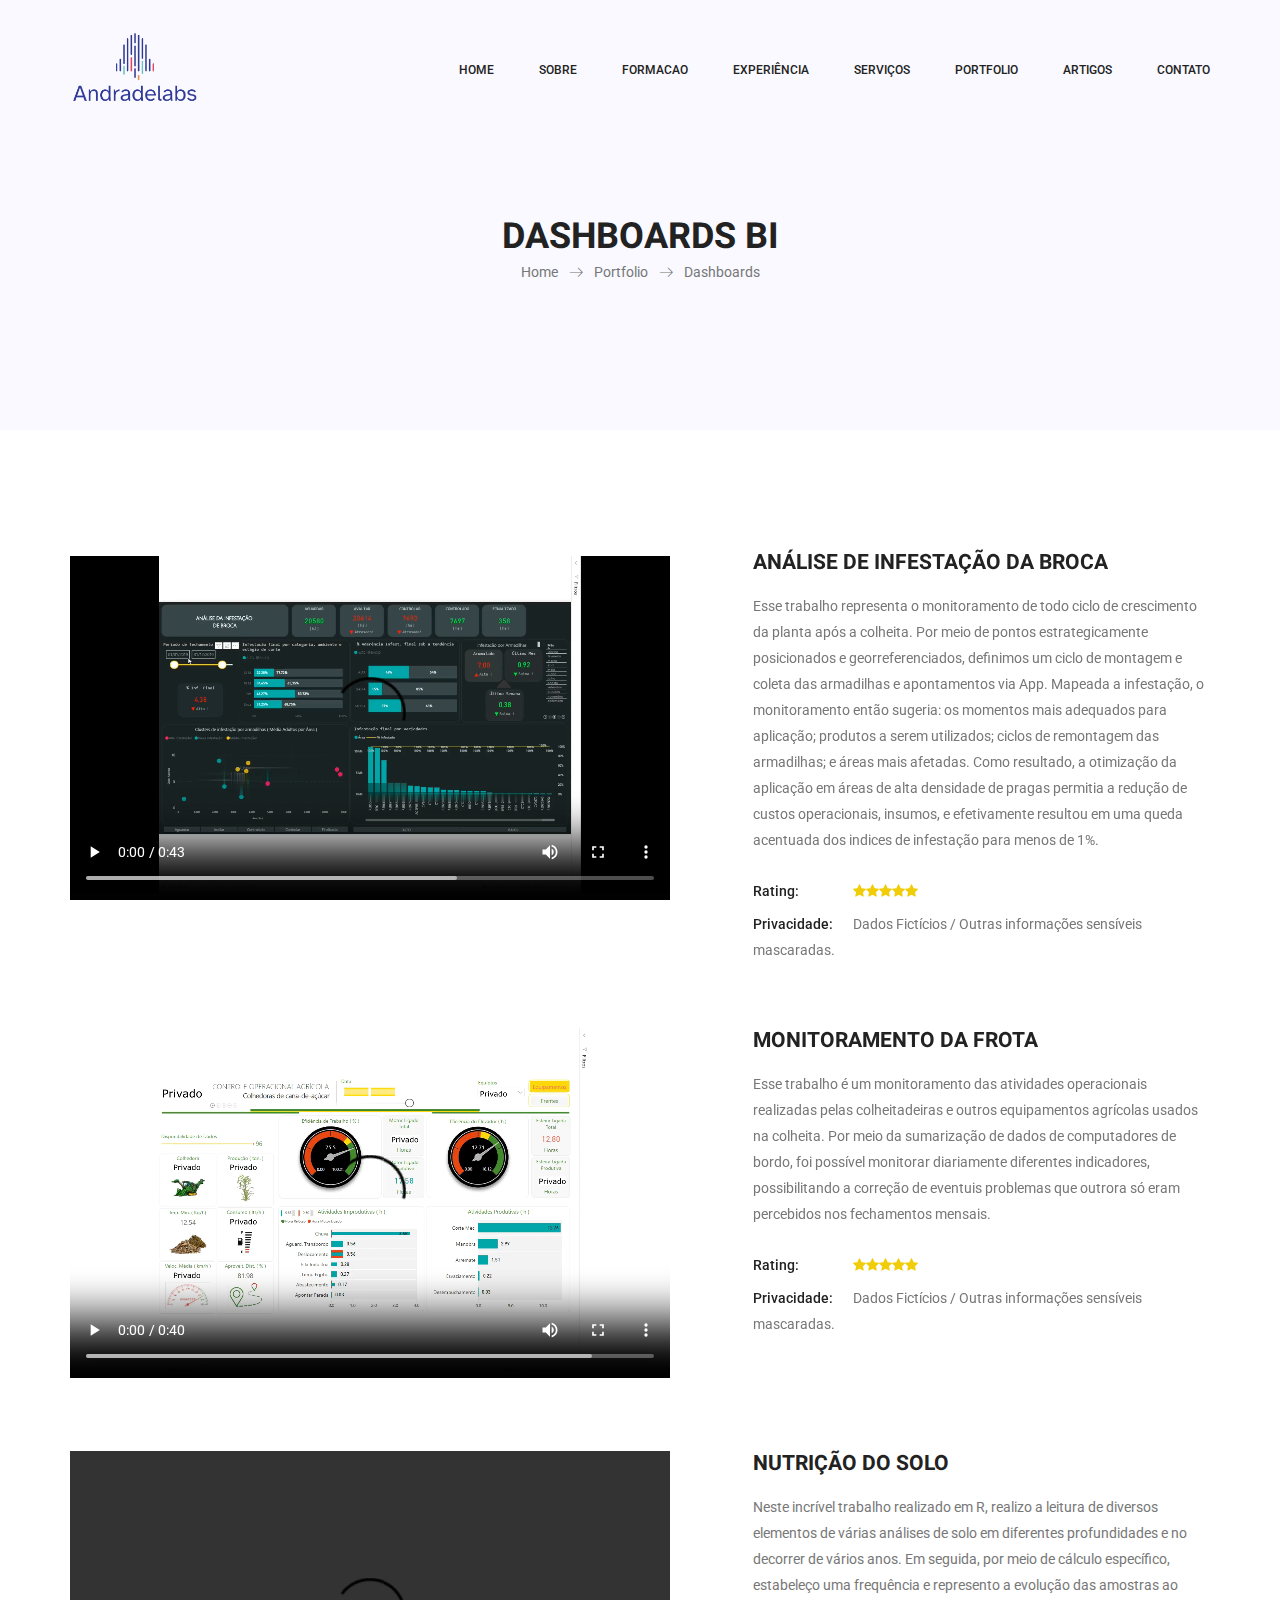
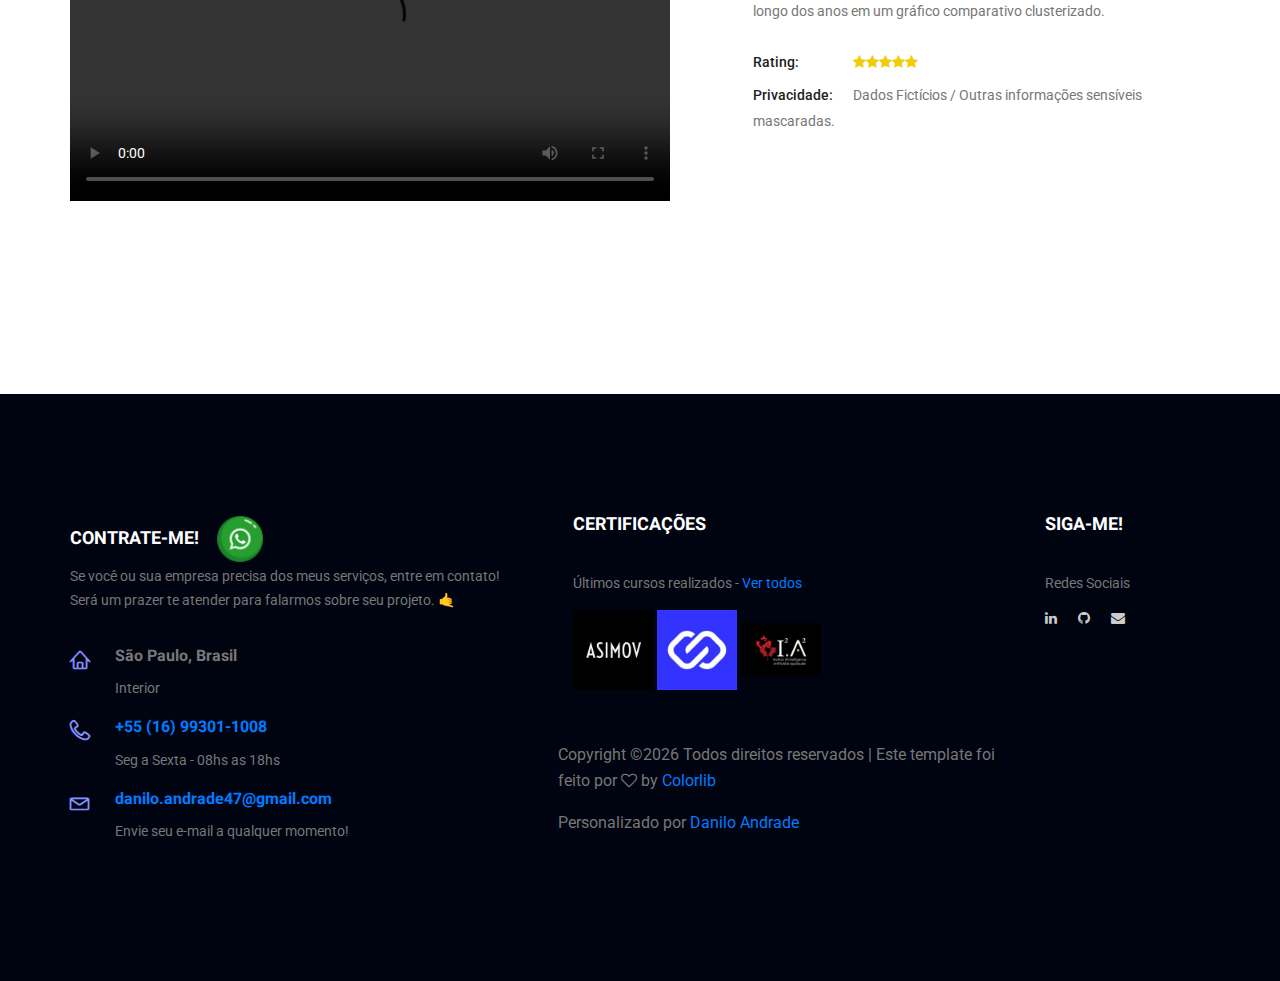
==== portfolio_details.html @ 5531bf96 "Atualização Portfólio" ====
<!doctype html>
<html lang="en">
    <head>
        <!-- Required meta tags -->
        <meta charset="utf-8">
        <meta name="viewport" content="width=device-width, initial-scale=1, shrink-to-fit=no">
        <link rel="icon" href="img/favicon.png" type="image/png">
        <title>Andradelabs</title>
        <!-- Bootstrap CSS -->
        <link rel="stylesheet" href="css/bootstrap.css">
        <link rel="stylesheet" href="vendors/linericon/style.css">
        <link rel="stylesheet" href="css/font-awesome.min.css">
        <link rel="stylesheet" href="vendors/owl-carousel/owl.carousel.min.css">
        <link rel="stylesheet" href="vendors/lightbox/simpleLightbox.css">
        <link rel="stylesheet" href="vendors/nice-select/css/nice-select.css">
        <link rel="stylesheet" href="vendors/animate-css/animate.css">
        <link rel="stylesheet" href="vendors/flaticon/flaticon.css">
        <!-- main css -->
        <link rel="stylesheet" href="css/style.css">
        <link rel="stylesheet" href="css/responsive.css">
    </head>
    <body>

        <!--================Header Menu Area =================-->
        <header class="header_area">
            <div class="main_menu" id="mainNav">
            	<nav class="navbar navbar-expand-lg navbar-light">
					<div class="container box_1620">
						<!-- Brand and toggle get grouped for better mobile display -->
						<a class="navbar-brand logo_h" href="index.html"><img src="img/logo.png" alt="" height="130" width="130"></a>
						<button class="navbar-toggler" type="button" data-toggle="collapse" data-target="#navbarSupportedContent" aria-controls="navbarSupportedContent" aria-expanded="false" aria-label="Toggle navigation">
							<span class="icon-bar"></span>
							<span class="icon-bar"></span>
							<span class="icon-bar"></span>
						</button>
						<!-- Collect the nav links, forms, and other content for toggling -->
						<div class="collapse navbar-collapse offset" id="navbarSupportedContent">
							<ul class="nav navbar-nav menu_nav ml-auto">
								<li class="nav-item active"><a class="nav-link" href="index.html">Home</a></li>
								<li class="nav-item"><a class="nav-link" href="index.html?#sobre">Sobre</a></li> <!-- about-us.html -->
								<li class="nav-item"><a class="nav-link" href="index.html?#formacao">Formacao</a></li> <!-- .html -->
								<li class="nav-item"><a class="nav-link" href="index.html?#experience">Experiência</a></li> <!-- .html -->
								<li class="nav-item"><a class="nav-link" href="index.html?#servicos">Serviços</a> <!-- services.html -->
								<li class="nav-item"><a class="nav-link" href="index.html?#portfolio">Portfolio</a></li> <!-- portfolio.html -->
								<li class="nav-item"><a class="nav-link" href="index.html?#artigos">Artigos</a></li> <!-- blog.html -->
								<li class="nav-item"><a class="nav-link" href="index.html?#rodape">Contato</a></li> <!-- contact.html -->
							</ul>
						</div>
					</div>
            	</nav>
            </div>
        </header>
        <!--================Header Menu Area =================-->

        <!--================Home Banner Area =================-->
        <section class="banner_area">
            <div class="banner_inner d-flex align-items-center">
            	<div class="overlay bg-parallax" data-stellar-ratio="0.9" data-stellar-vertical-offset="0" data-background=""></div>
				<div class="container">
					<div class="banner_content text-center">
						<h2>Dashboards BI</h2>
						<div class="page_link">
							<a href="index.html">Home</a>
							<a href="index.html#portfolio" target="_self" >Portfolio</a>
							<a href="portfolio_dashboards.html">Dashboards</a>
						</div>

					</div>
				</div>
            </div>
        </section>
        <!--================End Home Banner Area =================-->

        <!--================Portfolio Details Area =================-->
        <section class="portfolio_details_area p_120">
        	<div class="container" id="pragas">
        		<div class="portfolio_details_inner">
					<div class="row">
						<div class="col-md-6">
							<div class="left_img">
								<!--<img class="img-fluid" src="img/gallery/portfolio_details.jpg" alt="">-->
								<video width="600x" height="350px" controls autoplay>
									<source src="mp4/01_dash_brocas.mp4" type="video/mp4">
								</video>
							</div>
						</div>
						<div class="col-md-6">
							<div class="portfolio_right_text">
								<h4>Análise de Infestação da Broca</h4>
								<p>Esse trabalho representa o monitoramento de todo ciclo de crescimento da planta após a colheita. Por meio de pontos estrategicamente
									posicionados e georreferenciados, definimos um ciclo de montagem e coleta das armadilhas e apontamentos via App.
									Mapeada a infestação, o monitoramento então sugeria: os momentos mais adequados para aplicação; produtos a
									serem utilizados; ciclos de remontagem das armadilhas; e áreas mais afetadas.
									Como resultado, a otimização da aplicação em áreas de alta densidade de pragas permitia a redução de custos operacionais,
									insumos, e efetivamente resultou em uma queda acentuada dos indices de infestação para menos de 1%.
								</p>
								<ul class="list">
									<li><span>Rating:</span> <i class="fa fa-star"></i><i class="fa fa-star"></i><i class="fa fa-star"></i><i class="fa fa-star"></i><i class="fa fa-star"></i></li>
									<li><span>Privacidade:</span> Dados Fictícios / Outras informações sensíveis mascaradas.
								</ul>
							</div>
						</div>
					</div>
        		</div>
        	</div>

			<div class="container" id="gf">
        		<div class="portfolio_details_inner">
					<div class="row">
						<div class="col-md-6">
							<div class="left_img">
								<!--<img class="img-fluid" src="img/gallery/portfolio_details.jpg" alt="">-->
								<video width="600x" height="350px" controls autoplay>
									<source src="mp4/02_dash_gf.mp4" type="video/mp4">
								</video>
							</div>
						</div>
						<div class="col-md-6">
							<div class="portfolio_right_text">
								<h4>Monitoramento da Frota</h4>
								<p>Esse trabalho é um monitoramento das atividades operacionais realizadas pelas colheitadeiras
									e outros equipamentos agrícolas usados na colheita. Por meio da sumarização de dados de
									computadores de bordo, foi possível monitorar diariamente diferentes indicadores, possibilitando
									a correção de eventuis problemas que outrora só eram percebidos nos fechamentos mensais.
								</p>
								<ul class="list">
									<li><span>Rating:</span> <i class="fa fa-star"></i><i class="fa fa-star"></i><i class="fa fa-star"></i><i class="fa fa-star"></i><i class="fa fa-star"></i></li>
									<li><span>Privacidade:</span> Dados Fictícios / Outras informações sensíveis mascaradas.
								</ul>
							</div>
						</div>
					</div>
        		</div>
        	</div>

			<div class="container" id="dataScience">
        		<div class="portfolio_details_inner">
					<div class="row">
						<div class="col-md-6">
							<div class="left_img">
								<!--<img class="img-fluid" src="img/gallery/portfolio_details.jpg" alt="">-->
								<video width="600x" height="350px" controls autoplay>
									<source src="mp4/03_dash_solos.mp4" type="video/mp4">
								</video>
							</div>
						</div>
						<div class="col-md-6">
							<div class="portfolio_right_text">
								<h4>Nutrição do Solo</h4>
								<p>Neste incrível trabalho realizado em R, realizo a leitura de diversos elementos de várias análises de solo
									em diferentes profundidades e no decorrer de vários anos. Em seguida, por meio de cálculo específico, estabeleço
									uma frequência e represento a evolução das amostras ao longo dos anos em um gráfico comparativo clusterizado.
								<ul class="list">
									<li><span>Rating:</span> <i class="fa fa-star"></i><i class="fa fa-star"></i><i class="fa fa-star"></i><i class="fa fa-star"></i><i class="fa fa-star"></i></li>
									<li><span>Privacidade:</span> Dados Fictícios / Outras informações sensíveis mascaradas.
								</ul>
							</div>
						</div>
					</div>
        		</div>
        	</div>

        </section>
        <!--================End Portfolio Details Area =================-->

        <!--================Footer Area =================-->
        <footer class="footer_area p_120" id="rodape">
        	<div class="container">
        		<div class="row footer_inner">
        			<div class="col-lg-5 col-sm-6">

						<aside class="f_widget ab_widget">
							<div class="f_title">
								<h3>Contrate-me! &nbsp;&nbsp;
									<a href="https://wa.me/5516993011008" target="_blank"><img class="img-fluid" src="img/watsapp.png" alt="" title="watsapp" height="50" width="50"></a>
								</h3>
								<p>Se você ou sua empresa precisa dos meus serviços, entre em contato! Será um prazer te atender para falarmos sobre seu projeto. 🤙</p>
							</div>
						</aside>



						<!--================Contact Area =================-->
						<div class="contact_info">
							<div class="info_item">
								<i class="lnr lnr-home"></i>
								<h5>São Paulo, Brasil</h5>
								<p>Interior</p>
							</div>
							<div class="info_item">
								<i class="lnr lnr-phone-handset"></i>
								<h5><a href="https://wa.me/5516993011008" target="_blank">+55 (16) 99301-1008</a></h5>
								<p>Seg a Sexta - 08hs as 18hs</p>
							</div>
							<div class="info_item">
								<i class="lnr lnr-envelope"></i>
								<h5><a href="https://gmail.google.com/" target="_blank">danilo.andrade47@gmail.com</a></h5>
								<p>Envie seu e-mail a qualquer momento!</p>
							</div>
						</div>
						<!--================Contact Area =================-->
					</div>









        			<div class="col-lg-5 col-sm-6">
        				<aside class="f_widget news_widget">
        					<div class="f_title">
        						<h3>Certificações</h3>
        					</div>

        					<p>Últimos cursos realizados - <a href="https://www.linkedin.com/in/daniloandrade47/details/certifications/" target="_blank">Ver todos</a></p>
        					<div id="mc_embed_signup">
								<a href="https://www.linkedin.com/school/asimov-academy/" target="_blank">
									<img class="img-fluid" src="img/asimov_trading_logo.jpg" alt="" title="Asimov Academy" height="80" width="80"></a>

								<a href="https://www.linkedin.com/company/stack-tecnologias/" target="_blank">
									<img class="img-fluid" src="img/minerando_dados_logo.jpg" alt="" title="Stack Academy" height="80" width="80"></a>

								<a href="https://www.linkedin.com/school/i2a2-brasil/" target="_blank">
									<img class="img-fluid" src="img/institut_i2a2_logo.jpg" alt="" title="I2A2" height="80" width="80"></a>

                            </div>
        				</aside>

						</br></br>

						<p><!-- Link back to Colorlib can't be removed. Template is licensed under CC BY 3.0. -->
							Copyright &copy;<script>document.write(new Date().getFullYear());</script> Todos direitos reservados | Este template foi feito por <i class="fa fa-heart-o" aria-hidden="true"></i> by <a href="https://colorlib.com" target="_blank">Colorlib</a> <p>Personalizado por <a href="file:///C:/Users/danil/Downloads/Portfolio/index.html">Danilo Andrade</a></p>
							<!-- Link back to Colorlib can't be removed. Template is licensed under CC BY 3.0. -->
						</p>
        			</div>

        			<div class="col-lg-2">
        				<aside class="f_widget social_widget">
        					<div class="f_title">
        						<h3>Siga-me!</h3>
        					</div>
        					<p>Redes Sociais</p>
        					<ul class="list">
								<li><a href="https://www.linkedin.com/in/daniloandrade47/" target="_blank" title="linkedin"><i class="fa fa-linkedin"></i></a></li>
								<li><a href="https://github.com/daniloandrade47" target="_blank" title="github"><i class="fa fa-github"></i></a></li>
								<li><a href="https://gmail.google.com/" target="_blank" title="gmail: danilo.andrade47@gmail.com"><i class="fa fa-envelope at"></i></a></li>
        					</ul>
        				</aside>
        			</div>
        		</div>
        	</div>

        </footer>
        <!--================End Footer Area =================-->




        <!-- Optional JavaScript -->
        <!-- jQuery first, then Popper.js, then Bootstrap JS -->
        <script src="js/jquery-3.2.1.min.js"></script>
        <script src="js/popper.js"></script>
        <script src="js/bootstrap.min.js"></script>
        <script src="js/stellar.js"></script>
        <script src="vendors/lightbox/simpleLightbox.min.js"></script>
        <script src="vendors/nice-select/js/jquery.nice-select.min.js"></script>
        <script src="vendors/isotope/imagesloaded.pkgd.min.js"></script>
        <script src="vendors/isotope/isotope-min.js"></script>
        <script src="vendors/owl-carousel/owl.carousel.min.js"></script>
        <script src="js/jquery.ajaxchimp.min.js"></script>
        <script src="js/mail-script.js"></script>
        <script src="vendors/counter-up/jquery.waypoints.min.js"></script>
        <script src="vendors/counter-up/jquery.counterup.min.js"></script>
        <script src="js/theme.js"></script>
    </body>
</html>
---- vendors/linericon/style.css ----
@font-face {
	font-family: 'Linearicons-Free';
	src:url('fonts/Linearicons-Free.eot?w118d');
	src:url('fonts/Linearicons-Free.eot?#iefixw118d') format('embedded-opentype'),
		url('fonts/Linearicons-Free.woff2?w118d') format('woff2'),
		url('fonts/Linearicons-Free.woff?w118d') format('woff'),
		url('fonts/Linearicons-Free.ttf?w118d') format('truetype'),
		url('fonts/Linearicons-Free.svg?w118d#Linearicons-Free') format('svg');
	font-weight: normal;
	font-style: normal;
}

.lnr {
	font-family: 'Linearicons-Free';
	speak: none;
	font-style: normal;
	font-weight: normal;
	font-variant: normal;
	text-transform: none;
	line-height: 1;

	/* Better Font Rendering =========== */
	-webkit-font-smoothing: antialiased;
	-moz-osx-font-smoothing: grayscale;
}

.lnr-home:before {
	content: "\e800";
}
.lnr-apartment:before {
	content: "\e801";
}
.lnr-pencil:before {
	content: "\e802";
}
.lnr-magic-wand:before {
	content: "\e803";
}
.lnr-drop:before {
	content: "\e804";
}
.lnr-lighter:before {
	content: "\e805";
}
.lnr-poop:before {
	content: "\e806";
}
.lnr-sun:before {
	content: "\e807";
}
.lnr-moon:before {
	content: "\e808";
}
.lnr-cloud:before {
	content: "\e809";
}
.lnr-cloud-upload:before {
	content: "\e80a";
}
.lnr-cloud-download:before {
	content: "\e80b";
}
.lnr-cloud-sync:before {
	content: "\e80c";
}
.lnr-cloud-check:before {
	content: "\e80d";
}
.lnr-database:before {
	content: "\e80e";
}
.lnr-lock:before {
	content: "\e80f";
}
.lnr-cog:before {
	content: "\e810";
}
.lnr-trash:before {
	content: "\e811";
}
.lnr-dice:before {
	content: "\e812";
}
.lnr-heart:before {
	content: "\e813";
}
.lnr-star:before {
	content: "\e814";
}
.lnr-star-half:before {
	content: "\e815";
}
.lnr-star-empty:before {
	content: "\e816";
}
.lnr-flag:before {
	content: "\e817";
}
.lnr-envelope:before {
	content: "\e818";
}
.lnr-paperclip:before {
	content: "\e819";
}
.lnr-inbox:before {
	content: "\e81a";
}
.lnr-eye:before {
	content: "\e81b";
}
.lnr-printer:before {
	content: "\e81c";
}
.lnr-file-empty:before {
	content: "\e81d";
}
.lnr-file-add:before {
	content: "\e81e";
}
.lnr-enter:before {
	content: "\e81f";
}
.lnr-exit:before {
	content: "\e820";
}
.lnr-graduation-hat:before {
	content: "\e821";
}
.lnr-license:before {
	content: "\e822";
}
.lnr-music-note:before {
	content: "\e823";
}
.lnr-film-play:before {
	content: "\e824";
}
.lnr-camera-video:before {
	content: "\e825";
}
.lnr-camera:before {
	content: "\e826";
}
.lnr-picture:before {
	content: "\e827";
}
.lnr-book:before {
	content: "\e828";
}
.lnr-bookmark:before {
	content: "\e829";
}
.lnr-user:before {
	content: "\e82a";
}
.lnr-users:before {
	content: "\e82b";
}
.lnr-shirt:before {
	content: "\e82c";
}
.lnr-store:before {
	content: "\e82d";
}
.lnr-cart:before {
	content: "\e82e";
}
.lnr-tag:before {
	content: "\e82f";
}
.lnr-phone-handset:before {
	content: "\e830";
}
.lnr-phone:before {
	content: "\e831";
}
.lnr-pushpin:before {
	content: "\e832";
}
.lnr-map-marker:before {
	content: "\e833";
}
.lnr-map:before {
	content: "\e834";
}
.lnr-location:before {
	content: "\e835";
}
.lnr-calendar-full:before {
	content: "\e836";
}
.lnr-keyboard:before {
	content: "\e837";
}
.lnr-spell-check:before {
	content: "\e838";
}
.lnr-screen:before {
	content: "\e839";
}
.lnr-smartphone:before {
	content: "\e83a";
}
.lnr-tablet:before {
	content: "\e83b";
}
.lnr-laptop:before {
	content: "\e83c";
}
.lnr-laptop-phone:before {
	content: "\e83d";
}
.lnr-power-switch:before {
	content: "\e83e";
}
.lnr-bubble:before {
	content: "\e83f";
}
.lnr-heart-pulse:before {
	content: "\e840";
}
.lnr-construction:before {
	content: "\e841";
}
.lnr-pie-chart:before {
	content: "\e842";
}
.lnr-chart-bars:before {
	content: "\e843";
}
.lnr-gift:before {
	content: "\e844";
}
.lnr-diamond:before {
	content: "\e845";
}
.lnr-linearicons:before {
	content: "\e846";
}
.lnr-dinner:before {
	content: "\e847";
}
.lnr-coffee-cup:before {
	content: "\e848";
}
.lnr-leaf:before {
	content: "\e849";
}
.lnr-paw:before {
	content: "\e84a";
}
.lnr-rocket:before {
	content: "\e84b";
}
.lnr-briefcase:before {
	content: "\e84c";
}
.lnr-bus:before {
	content: "\e84d";
}
.lnr-car:before {
	content: "\e84e";
}
.lnr-train:before {
	content: "\e84f";
}
.lnr-bicycle:before {
	content: "\e850";
}
.lnr-wheelchair:before {
	content: "\e851";
}
.lnr-select:before {
	content: "\e852";
}
.lnr-earth:before {
	content: "\e853";
}
.lnr-smile:before {
	content: "\e854";
}
.lnr-sad:before {
	content: "\e855";
}
.lnr-neutral:before {
	content: "\e856";
}
.lnr-mustache:before {
	content: "\e857";
}
.lnr-alarm:before {
	content: "\e858";
}
.lnr-bullhorn:before {
	content: "\e859";
}
.lnr-volume-high:before {
	content: "\e85a";
}
.lnr-volume-medium:before {
	content: "\e85b";
}
.lnr-volume-low:before {
	content: "\e85c";
}
.lnr-volume:before {
	content: "\e85d";
}
.lnr-mic:before {
	content: "\e85e";
}
.lnr-hourglass:before {
	content: "\e85f";
}
.lnr-undo:before {
	content: "\e860";
}
.lnr-redo:before {
	content: "\e861";
}
.lnr-sync:before {
	content: "\e862";
}
.lnr-history:before {
	content: "\e863";
}
.lnr-clock:before {
	content: "\e864";
}
.lnr-download:before {
	content: "\e865";
}
.lnr-upload:before {
	content: "\e866";
}
.lnr-enter-down:before {
	content: "\e867";
}
.lnr-exit-up:before {
	content: "\e868";
}
.lnr-bug:before {
	content: "\e869";
}
.lnr-code:before {
	content: "\e86a";
}
.lnr-link:before {
	content: "\e86b";
}
.lnr-unlink:before {
	content: "\e86c";
}
.lnr-thumbs-up:before {
	content: "\e86d";
}
.lnr-thumbs-down:before {
	content: "\e86e";
}
.lnr-magnifier:before {
	content: "\e86f";
}
.lnr-cross:before {
	content: "\e870";
}
.lnr-menu:before {
	content: "\e871";
}
.lnr-list:before {
	content: "\e872";
}
.lnr-chevron-up:before {
	content: "\e873";
}
.lnr-chevron-down:before {
	content: "\e874";
}
.lnr-chevron-left:before {
	content: "\e875";
}
.lnr-chevron-right:before {
	content: "\e876";
}
.lnr-arrow-up:before {
	content: "\e877";
}
.lnr-arrow-down:before {
	content: "\e878";
}
.lnr-arrow-left:before {
	content: "\e879";
}
.lnr-arrow-right:before {
	content: "\e87a";
}
.lnr-move:before {
	content: "\e87b";
}
.lnr-warning:before {
	content: "\e87c";
}
.lnr-question-circle:before {
	content: "\e87d";
}
.lnr-menu-circle:before {
	content: "\e87e";
}
.lnr-checkmark-circle:before {
	content: "\e87f";
}
.lnr-cross-circle:before {
	content: "\e880";
}
.lnr-plus-circle:before {
	content: "\e881";
}
.lnr-circle-minus:before {
	content: "\e882";
}
.lnr-arrow-up-circle:before {
	content: "\e883";
}
.lnr-arrow-down-circle:before {
	content: "\e884";
}
.lnr-arrow-left-circle:before {
	content: "\e885";
}
.lnr-arrow-right-circle:before {
	content: "\e886";
}
.lnr-chevron-up-circle:before {
	content: "\e887";
}
.lnr-chevron-down-circle:before {
	content: "\e888";
}
.lnr-chevron-left-circle:before {
	content: "\e889";
}
.lnr-chevron-right-circle:before {
	content: "\e88a";
}
.lnr-crop:before {
	content: "\e88b";
}
.lnr-frame-expand:before {
	content: "\e88c";
}
.lnr-frame-contract:before {
	content: "\e88d";
}
.lnr-layers:before {
	content: "\e88e";
}
.lnr-funnel:before {
	content: "\e88f";
}
.lnr-text-format:before {
	content: "\e890";
}
.lnr-text-format-remove:before {
	content: "\e891";
}
.lnr-text-size:before {
	content: "\e892";
}
.lnr-bold:before {
	content: "\e893";
}
.lnr-italic:before {
	content: "\e894";
}
.lnr-underline:before {
	content: "\e895";
}
.lnr-strikethrough:before {
	content: "\e896";
}
.lnr-highlight:before {
	content: "\e897";
}
.lnr-text-align-left:before {
	content: "\e898";
}
.lnr-text-align-center:before {
	content: "\e899";
}
.lnr-text-align-right:before {
	content: "\e89a";
}
.lnr-text-align-justify:before {
	content: "\e89b";
}
.lnr-line-spacing:before {
	content: "\e89c";
}
.lnr-indent-increase:before {
	content: "\e89d";
}
.lnr-indent-decrease:before {
	content: "\e89e";
}
.lnr-pilcrow:before {
	content: "\e89f";
}
.lnr-direction-ltr:before {
	content: "\e8a0";
}
.lnr-direction-rtl:before {
	content: "\e8a1";
}
.lnr-page-break:before {
	content: "\e8a2";
}
.lnr-sort-alpha-asc:before {
	content: "\e8a3";
}
.lnr-sort-amount-asc:before {
	content: "\e8a4";
}
.lnr-hand:before {
	content: "\e8a5";
}
.lnr-pointer-up:before {
	content: "\e8a6";
}
.lnr-pointer-right:before {
	content: "\e8a7";
}
.lnr-pointer-down:before {
	content: "\e8a8";
}
.lnr-pointer-left:before {
	content: "\e8a9";
}
---- vendors/lightbox/simpleLightbox.css ----
.slbOverlay, .slbWrapOuter, .slbWrap {
  position: fixed;
  top: 0;
  right: 0;
  bottom: 0;
  left: 0;
}

.slbOverlay {
  overflow: hidden;
  z-index: 2000;
  background-color: #000;
  opacity: 0.7;
  filter: alpha(opacity=70);
  -webkit-animation: slbOverlay 0.5s;
  -moz-animation: slbOverlay 0.5s;
  animation: slbOverlay 0.5s;
}

.slbWrapOuter {
  overflow-x: hidden;
  overflow-y: auto;
  z-index: 2010;
}

.slbWrap {
  position: absolute;
  text-align: center;
}

.slbWrap:before {
  content: "";
  display: inline-block;
  height: 100%;
  vertical-align: middle;
}

.slbContentOuter {
  display: inline-block;
  vertical-align: middle;
  margin: 0px auto;
  padding: 0 1em;
  box-sizing: border-box;
  z-index: 2020;
  text-align: left;
  max-width: 100%;
}

.slbContentEl .slbContentOuter {
  padding: 5em 1em;
}

.slbContent {
  position: relative;
}

.slbContentEl .slbContent {
  -webkit-animation: slbEnter 0.3s;
  -moz-animation: slbEnter 0.3s;
  animation: slbEnter 0.3s;
  background-color: #fff;
  box-shadow: 0 0.2em 1em rgba(0, 0, 0, 0.4);
}

.slbImageWrap {
  -webkit-animation: slbEnter 0.3s;
  -moz-animation: slbEnter 0.3s;
  animation: slbEnter 0.3s;
  position: relative;
}

.slbImageWrap:after {
  content: "";
  position: absolute;
  left: 0;
  right: 0;
  top: 5em;
  bottom: 5em;
  display: block;
  z-index: -1;
  box-shadow: 0 0.2em 1em rgba(0, 0, 0, 0.6);
  background-color: #FFF;
}

.slbImage {
  width: auto;
  max-width: 100%;
  height: auto;
  display: block;
  line-height: 0;
  box-sizing: border-box;
  padding: 5em 0;
  margin: 0 auto;
}

.slbCaption {
  display: inline-block;
  max-width: 100%;
  overflow: hidden;
  text-overflow: ellipsis;
  white-space: nowrap;
  word-wrap: normal;
  font-size: 1.4em;
  position: absolute;
  left: 0;
  right: 0;
  bottom: 0;
  padding: 0.71429em 0;
  color: #fff;
  color: rgba(255, 255, 255, 0.7);
  text-align: center;
}

.slbCloseBtn, .slbArrow {
  margin: 0;
  padding: 0;
  border: 0;
  cursor: pointer;
  background: none;
}

.slbCloseBtn::-moz-focus-inner, .slbArrow::-moz-focus-inner {
  padding: 0;
  border: 0;
}

.slbCloseBtn:hover, .slbArrow:hover {
  opacity: 0.5;
}

.slbCloseBtn:active, .slbArrow:active {
  opacity: 0.8;
}

.slbCloseBtn {
  -webkit-animation: slbEnter 0.3s;
  -moz-animation: slbEnter 0.3s;
  animation: slbEnter 0.3s;
  font-size: 3em;
  width: 1.66667em;
  height: 1.66667em;
  line-height: 1.66667em;
  position: absolute;
  right: -0.33333em;
  top: 0;
  color: #fff;
  color: rgba(255, 255, 255, 0.7);
  text-align: center;
    outline: none;
    box-shadow: none;
}

.slbLoading .slbCloseBtn {
  display: none;
}

.slbLoadingText {
  font-size: 1.4em;
  color: #fff;
  color: rgba(255, 255, 255, 0.9);
}

.slbArrows {
  position: fixed;
  top: 50%;
  left: 0;
  right: 0;
}

.slbLoading .slbArrows {
  display: none;
}

.slbArrow {
  position: absolute;
  top: 50%;
  margin-top: -5em;
  width: 5em;
  height: 10em;
  opacity: 0.7;
  text-indent: -999em;
  overflow: hidden;
    outline: none;
    box-shadow: none;
}

.slbArrow:before {
  content: "";
  position: absolute;
  top: 50%;
  left: 50%;
  margin: -0.8em 0 0 -0.8em;
  border: 0.8em solid transparent;
}

.slbArrow.next {
  right: 0;
}

.slbArrow.next:before {
  border-left-color: #fff;
}

.slbArrow.prev {
  left: 0;
}

.slbArrow.prev:before {
  border-right-color: #fff;
}

.slbIframeCont {
  width: 80em;
  height: 0;
  overflow: hidden;
  padding-top: 56.25%;
  margin: 5em 0;
}

.slbIframe {
  position: absolute;
  top: 0;
  left: 0;
  width: 100%;
  height: 100%;
  box-shadow: 0 0.2em 1em rgba(0, 0, 0, 0.6);
  background: #000;
}

@-webkit-keyframes slbOverlay {
  from {
    opacity: 0;
  }
  to {
    opacity: 0.7;
  }
}

@-moz-keyframes slbOverlay {
  from {
    opacity: 0;
  }
  to {
    opacity: 0.7;
  }
}

@keyframes slbOverlay {
  from {
    opacity: 0;
  }
  to {
    opacity: 0.7;
  }
}

@-webkit-keyframes slbEnter {
  from {
    opacity: 0;
    -webkit-transform: translate3d(0, -1em, 0);
  }
  to {
    opacity: 1;
    -webkit-transform: translate3d(0, 0, 0);
  }
}

@-moz-keyframes slbEnter {
  from {
    opacity: 0;
    -moz-transform: translate3d(0, -1em, 0);
  }
  to {
    opacity: 1;
    -moz-transform: translate3d(0, 0, 0);
  }
}

@keyframes slbEnter {
  from {
    opacity: 0;
    -webkit-transform: translate3d(0, -1em, 0);
    -moz-transform: translate3d(0, -1em, 0);
    -ms-transform: translate3d(0, -1em, 0);
    -o-transform: translate3d(0, -1em, 0);
    transform: translate3d(0, -1em, 0);
  }
  to {
    opacity: 1;
    -webkit-transform: translate3d(0, 0, 0);
    -moz-transform: translate3d(0, 0, 0);
    -ms-transform: translate3d(0, 0, 0);
    -o-transform: translate3d(0, 0, 0);
    transform: translate3d(0, 0, 0);
  }
}
---- vendors/nice-select/css/nice-select.css ----
.nice-select {
  -webkit-tap-highlight-color: transparent;
  background-color: #fff;
  border-radius: 5px;
  border: solid 1px #e8e8e8;
  box-sizing: border-box;
  clear: both;
  cursor: pointer;
  display: block;
  float: left;
  font-family: inherit;
  font-size: 14px;
  font-weight: normal;
  height: 42px;
  line-height: 40px;
  outline: none;
  padding-left: 18px;
  padding-right: 30px;
  position: relative;
  text-align: left !important;
  -webkit-transition: all 0.2s ease-in-out;
  transition: all 0.2s ease-in-out;
  -webkit-user-select: none;
     -moz-user-select: none;
      -ms-user-select: none;
          user-select: none;
  white-space: nowrap;
  width: auto; }
  .nice-select:hover {
    border-color: #dbdbdb; }
  .nice-select:active, .nice-select.open, .nice-select:focus {
    border-color: #999; }
  .nice-select:after {
    border-bottom: 2px solid #999;
    border-right: 2px solid #999;
    content: '';
    display: block;
    height: 5px;
    margin-top: -4px;
    pointer-events: none;
    position: absolute;
    right: 12px;
    top: 50%;
    -webkit-transform-origin: 66% 66%;
        -ms-transform-origin: 66% 66%;
            transform-origin: 66% 66%;
    -webkit-transform: rotate(45deg);
        -ms-transform: rotate(45deg);
            transform: rotate(45deg);
    -webkit-transition: all 0.15s ease-in-out;
    transition: all 0.15s ease-in-out;
    width: 5px; }
  .nice-select.open:after {
    -webkit-transform: rotate(-135deg);
        -ms-transform: rotate(-135deg);
            transform: rotate(-135deg); }
  .nice-select.open .list {
    opacity: 1;
    pointer-events: auto;
    -webkit-transform: scale(1) translateY(0);
        -ms-transform: scale(1) translateY(0);
            transform: scale(1) translateY(0); }
  .nice-select.disabled {
    border-color: #ededed;
    color: #999;
    pointer-events: none; }
    .nice-select.disabled:after {
      border-color: #cccccc; }
  .nice-select.wide {
    width: 100%; }
    .nice-select.wide .list {
      left: 0 !important;
      right: 0 !important; }
  .nice-select.right {
    float: right; }
    .nice-select.right .list {
      left: auto;
      right: 0; }
  .nice-select.small {
    font-size: 12px;
    height: 36px;
    line-height: 34px; }
    .nice-select.small:after {
      height: 4px;
      width: 4px; }
    .nice-select.small .option {
      line-height: 34px;
      min-height: 34px; }
  .nice-select .list {
    background-color: #fff;
    border-radius: 5px;
    box-shadow: 0 0 0 1px rgba(68, 68, 68, 0.11);
    box-sizing: border-box;
    margin-top: 4px;
    opacity: 0;
    overflow: hidden;
    padding: 0;
    pointer-events: none;
    position: absolute;
    top: 100%;
    left: 0;
    -webkit-transform-origin: 50% 0;
        -ms-transform-origin: 50% 0;
            transform-origin: 50% 0;
    -webkit-transform: scale(0.75) translateY(-21px);
        -ms-transform: scale(0.75) translateY(-21px);
            transform: scale(0.75) translateY(-21px);
    -webkit-transition: all 0.2s cubic-bezier(0.5, 0, 0, 1.25), opacity 0.15s ease-out;
    transition: all 0.2s cubic-bezier(0.5, 0, 0, 1.25), opacity 0.15s ease-out;
    z-index: 9; }
    .nice-select .list:hover .option:not(:hover) {
      background-color: transparent !important; }
  .nice-select .option {
    cursor: pointer;
    font-weight: 400;
    line-height: 40px;
    list-style: none;
    min-height: 40px;
    outline: none;
    padding-left: 18px;
    padding-right: 29px;
    text-align: left;
    -webkit-transition: all 0.2s;
    transition: all 0.2s; }
    .nice-select .option:hover, .nice-select .option.focus, .nice-select .option.selected.focus {
      background-color: #f6f6f6; }
    .nice-select .option.selected {
      font-weight: bold; }
    .nice-select .option.disabled {
      background-color: transparent;
      color: #999;
      cursor: default; }

.no-csspointerevents .nice-select .list {
  display: none; }

.no-csspointerevents .nice-select.open .list {
  display: block; }
---- vendors/flaticon/flaticon.css ----
/*
  	Flaticon icon font: Flaticon
  	Creation date: 26/06/2018 17:19
  	*/

@font-face {
  font-family: "Flaticon";
  src: url("./Flaticon.eot");
  src: url("./Flaticon.eot?#iefix") format("embedded-opentype"),
       url("./Flaticon.woff") format("woff"),
       url("./Flaticon.ttf") format("truetype"),
       url("./Flaticon.svg#Flaticon") format("svg");
  font-weight: normal;
  font-style: normal;
}

@media screen and (-webkit-min-device-pixel-ratio:0) {
  @font-face {
    font-family: "Flaticon";
    src: url("./Flaticon.svg#Flaticon") format("svg");
  }
}

[class^="flaticon-"]:before, [class*=" flaticon-"]:before,
[class^="flaticon-"]:after, [class*=" flaticon-"]:after {   
  font-family: Flaticon;
        font-size: 20px;
font-style: normal;
margin-left: 20px;
}

.flaticon-skyline:before { content: "\f100"; }
.flaticon-sketch:before { content: "\f101"; }
.flaticon-city:before { content: "\f102"; }
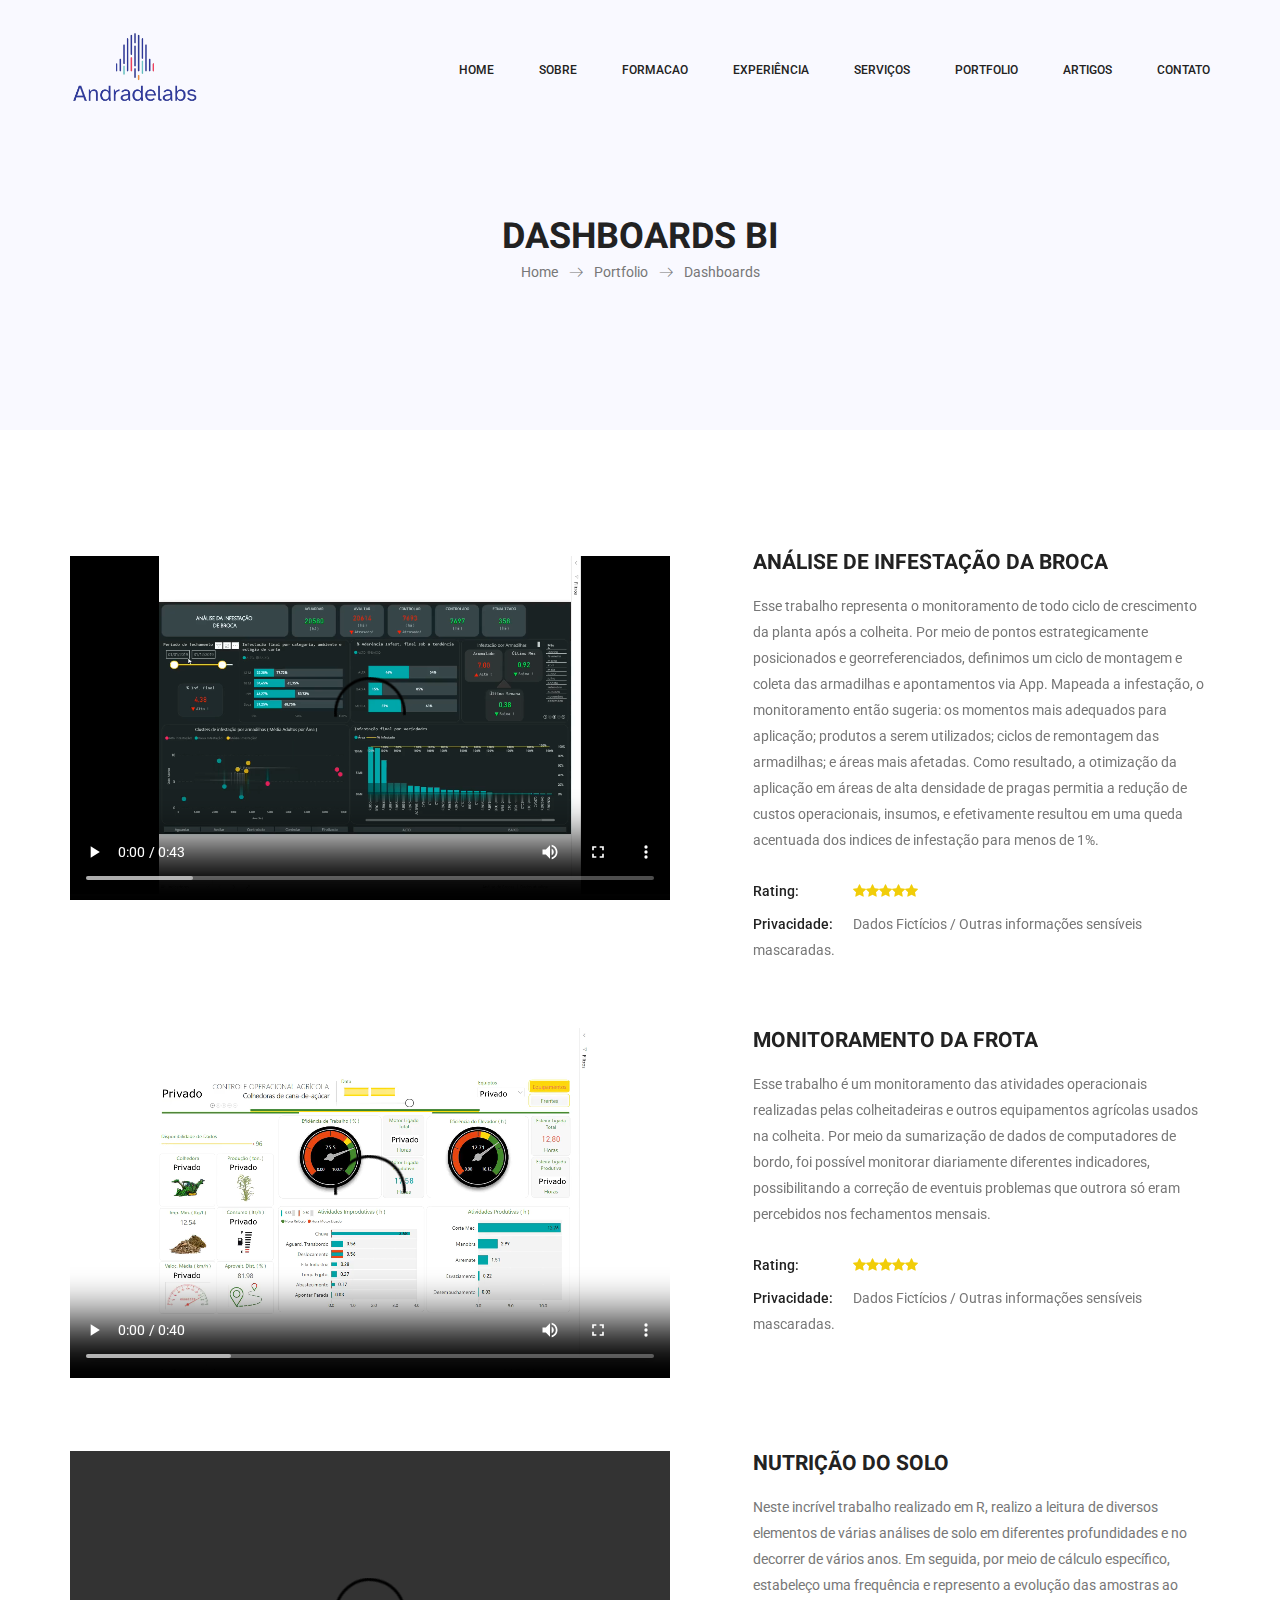
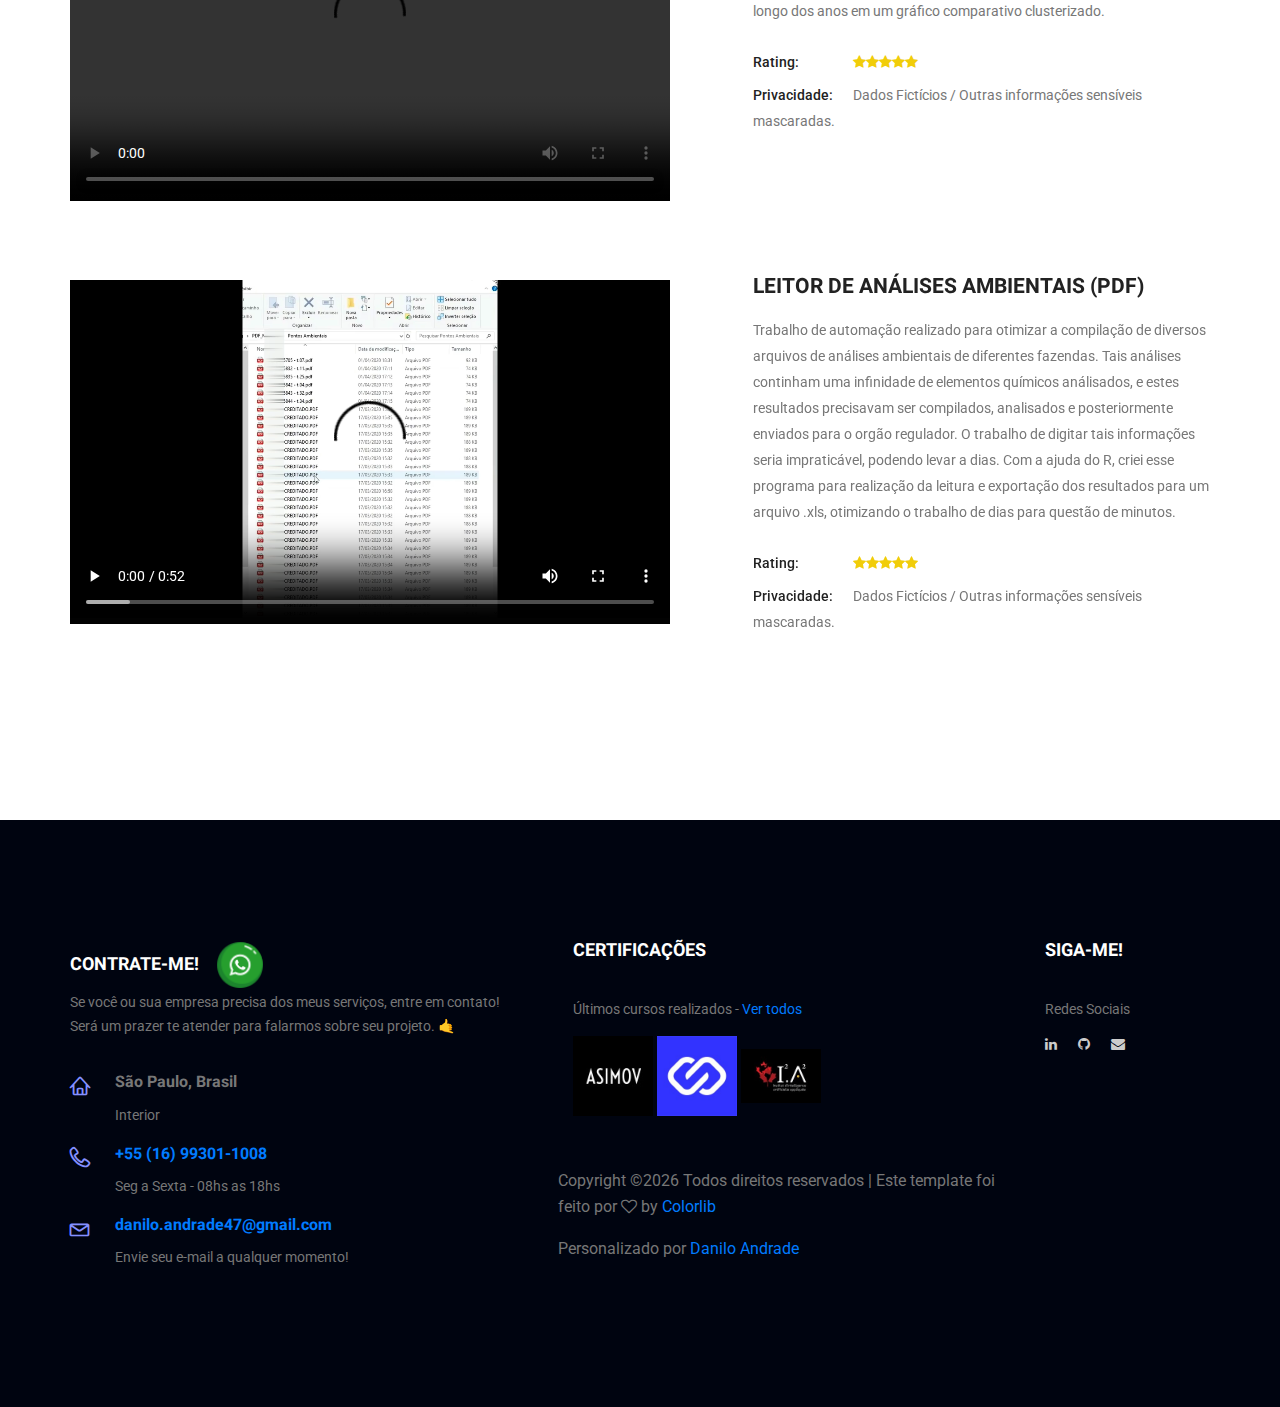
==== commit 82b1b47b: "Atualização portfólio e background css do portfolio" ====
--- a/portfolio_details.html
+++ b/portfolio_details.html
@@ -150,6 +150,39 @@
 								<p>Neste incrível trabalho realizado em R, realizo a leitura de diversos elementos de várias análises de solo
 									em diferentes profundidades e no decorrer de vários anos. Em seguida, por meio de cálculo específico, estabeleço
 									uma frequência e represento a evolução das amostras ao longo dos anos em um gráfico comparativo clusterizado.
+								</p>
+								<ul class="list">
+									<li><span>Rating:</span> <i class="fa fa-star"></i><i class="fa fa-star"></i><i class="fa fa-star"></i><i class="fa fa-star"></i><i class="fa fa-star"></i></li>
+									<li><span>Privacidade:</span> Dados Fictícios / Outras informações sensíveis mascaradas.
+								</ul>
+							</div>
+						</div>
+					</div>
+        		</div>
+        	</div>
+
+
+			<div class="container" id="auto">
+        		<div class="portfolio_details_inner">
+					<div class="row">
+						<div class="col-md-6">
+							<div class="left_img">
+								<!--<img class="img-fluid" src="img/gallery/portfolio_details.jpg" alt="">-->
+								<video width="600x" height="350px" controls autoplay>
+									<source src="mp4/04_analises_ambientais.mp4" type="video/mp4">
+								</video>
+							</div>
+						</div>
+						<div class="col-md-6">
+							<div class="portfolio_right_text">
+								<h4>Leitor de Análises Ambientais (PDF)</h4>
+								<p> Trabalho de automação realizado para otimizar a compilação de diversos arquivos de análises ambientais de
+									diferentes fazendas. Tais análises continham uma infinidade de elementos químicos análisados, e estes
+									resultados precisavam ser compilados, analisados e posteriormente enviados para o orgão regulador.
+									O trabalho de digitar tais informações seria impraticável, podendo levar a dias.
+									Com a ajuda do R, criei esse programa para realização da leitura e exportação dos resultados para um
+									arquivo .xls, otimizando o trabalho de dias para questão de minutos.
+								</p>
 								<ul class="list">
 									<li><span>Rating:</span> <i class="fa fa-star"></i><i class="fa fa-star"></i><i class="fa fa-star"></i><i class="fa fa-star"></i><i class="fa fa-star"></i></li>
 									<li><span>Privacidade:</span> Dados Fictícios / Outras informações sensíveis mascaradas.
--- a/css/style.css
+++ b/css/style.css
@@ -2866,7 +2866,8 @@
     left: 0px;
     bottom: 30px;
     padding-left: 30px;
-    padding-right: 30px; }
+    padding-right: 30px;
+    background-color:#ffffff73; }
     .projects_item .projects_text h4 {
       font-size: 21px;
       font-family: "Heebo", sans-serif;
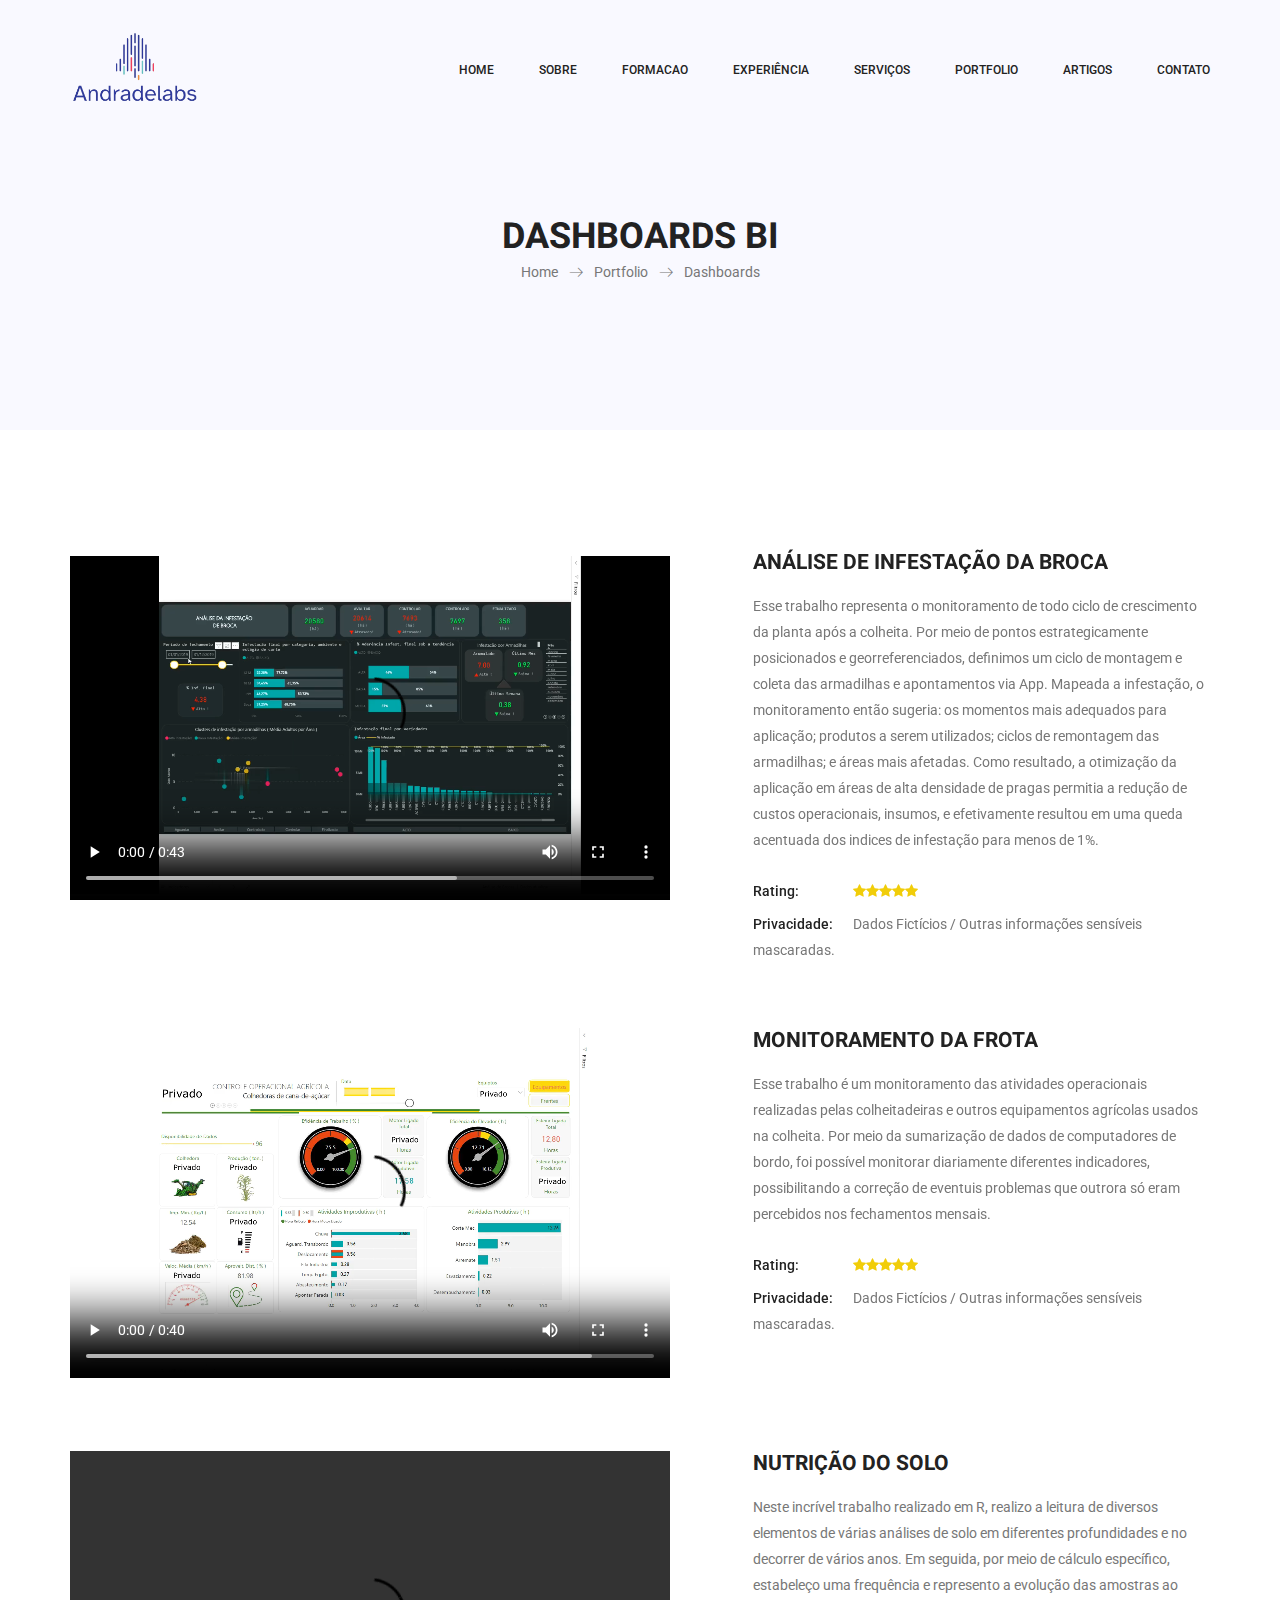
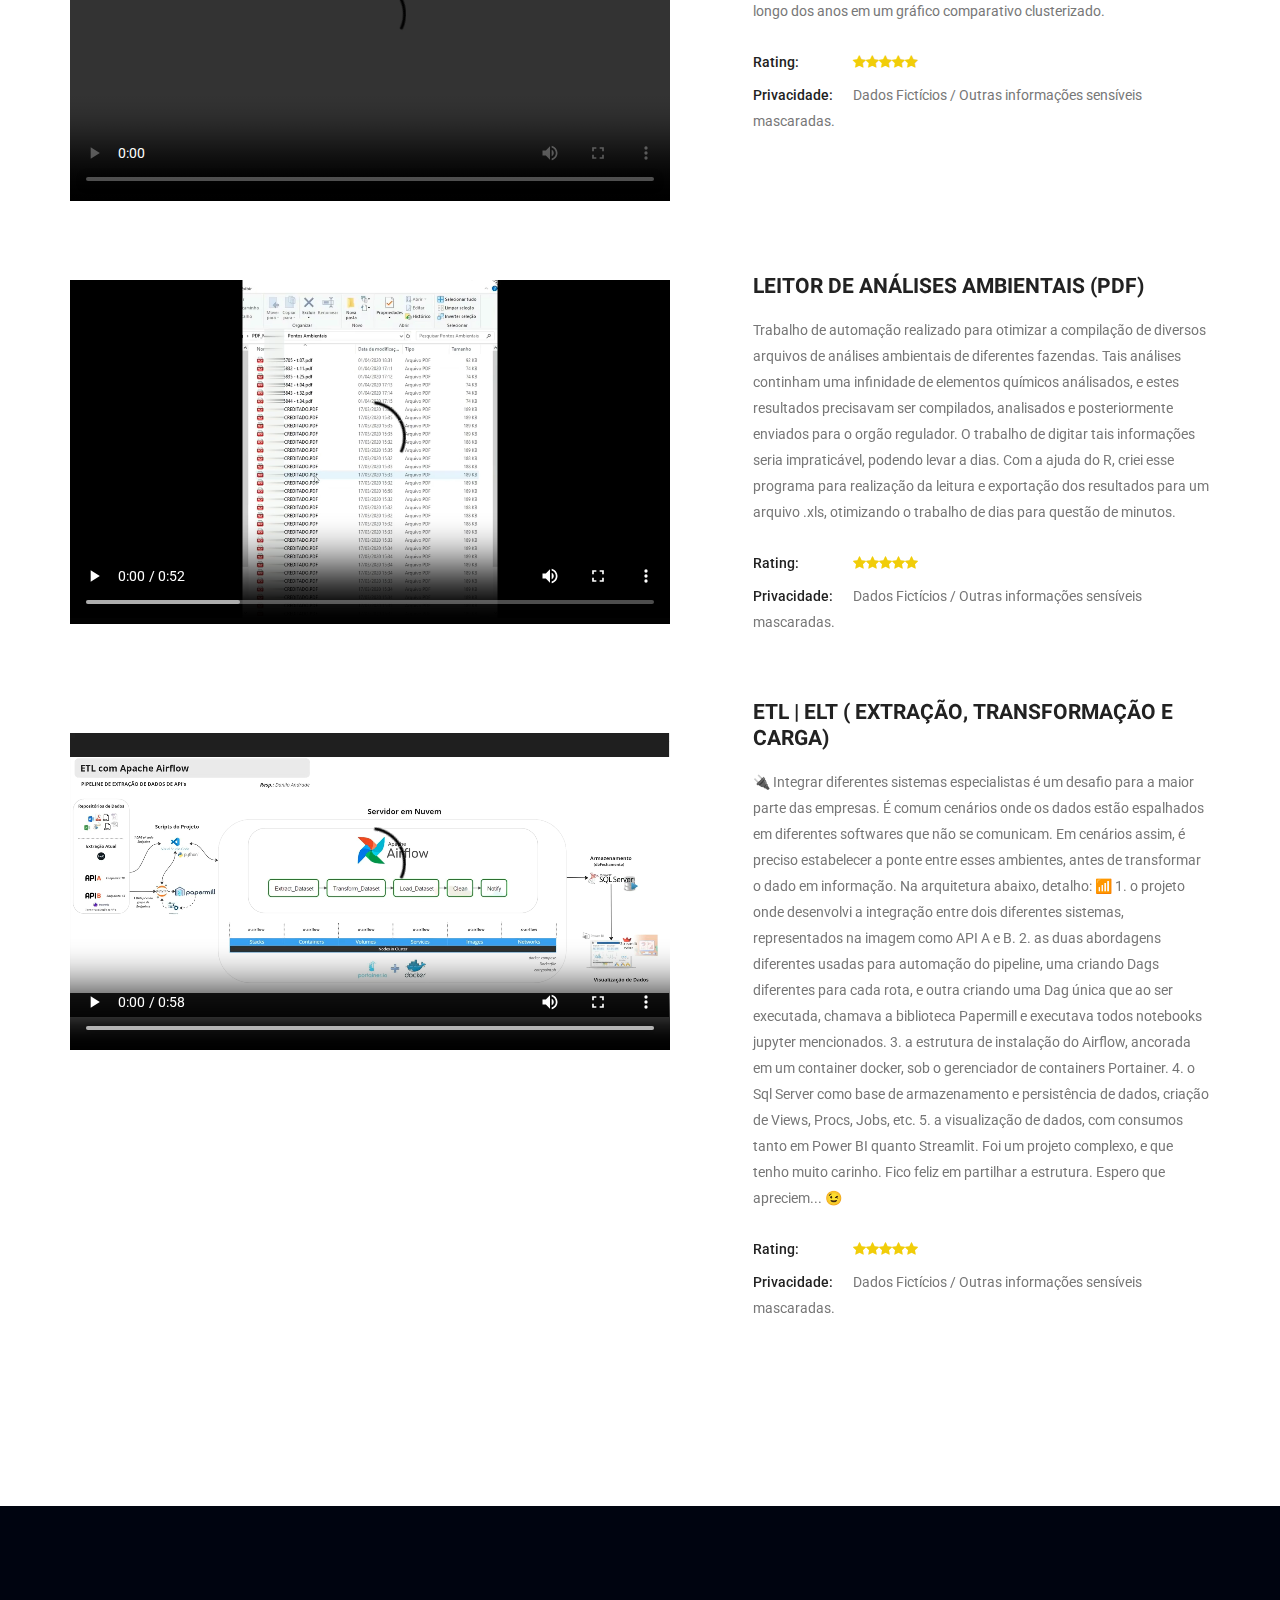
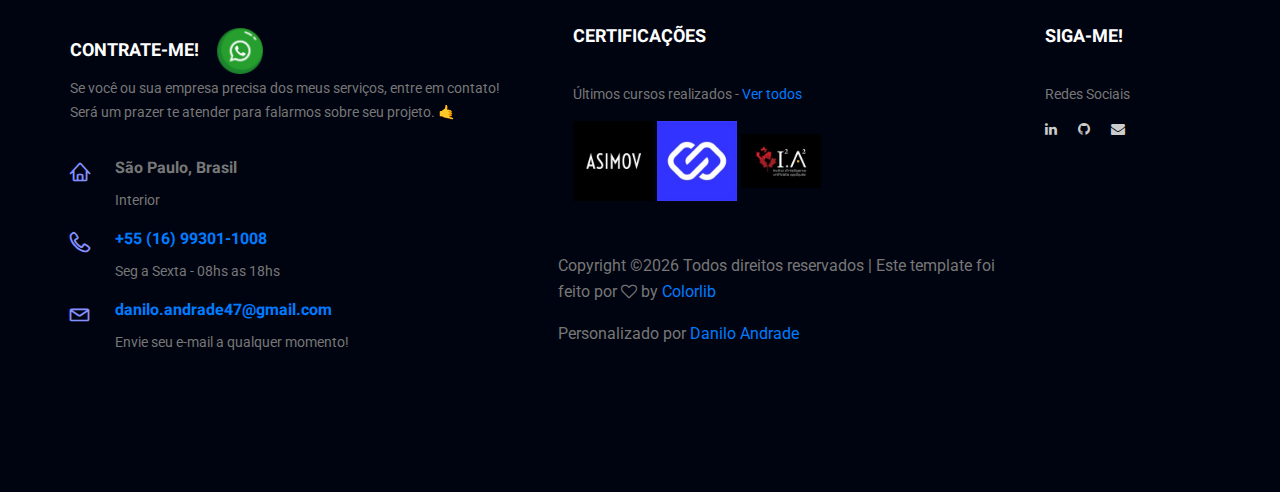
==== commit c7276ed7: "Atualizações do Portfolio" ====
--- a/portfolio_details.html
+++ b/portfolio_details.html
@@ -193,6 +193,43 @@
         		</div>
         	</div>
 
+
+			<div class="container" id="api">
+        		<div class="portfolio_details_inner">
+					<div class="row">
+						<div class="col-md-6">
+							<div class="left_img">
+								<!--<img class="img-fluid" src="img/gallery/portfolio_details.jpg" alt="">-->
+								<video width="600x" height="350px" controls autoplay>
+									<source src="mp4/05_ELT.mp4" type="video/mp4">
+								</video>
+							</div>
+						</div>
+						<div class="col-md-6">
+							<div class="portfolio_right_text">
+								<h4>ETL | ELT ( Extração, Transformação e Carga)</h4>
+								<p> 🔌 Integrar diferentes sistemas especialistas é um desafio para a maior parte das empresas. É comum cenários onde os dados estão espalhados em diferentes softwares que não se comunicam. Em cenários assim, é preciso estabelecer a ponte entre esses ambientes, antes de transformar o dado em informação.
+
+									Na arquitetura abaixo, detalho: 📶
+
+									1. o projeto onde desenvolvi a integração entre dois diferentes sistemas, representados na imagem como API A e B.
+									2. as duas abordagens diferentes usadas para automação do pipeline, uma criando Dags diferentes para cada rota, e outra criando uma Dag única que ao ser executada, chamava a biblioteca Papermill e executava todos notebooks jupyter mencionados.
+									3. a estrutura de instalação do Airflow, ancorada em um container docker, sob o gerenciador de containers Portainer.
+									4. o Sql Server como base de armazenamento e persistência de dados, criação de Views, Procs, Jobs, etc.
+									5. a visualização de dados, com consumos tanto em Power BI quanto Streamlit.
+
+									Foi um projeto complexo, e que tenho muito carinho. Fico feliz em partilhar a estrutura. Espero que apreciem... 😉
+								</p>
+								<ul class="list">
+									<li><span>Rating:</span> <i class="fa fa-star"></i><i class="fa fa-star"></i><i class="fa fa-star"></i><i class="fa fa-star"></i><i class="fa fa-star"></i></li>
+									<li><span>Privacidade:</span> Dados Fictícios / Outras informações sensíveis mascaradas.
+								</ul>
+							</div>
+						</div>
+					</div>
+        		</div>
+        	</div>
+
         </section>
         <!--================End Portfolio Details Area =================-->
 
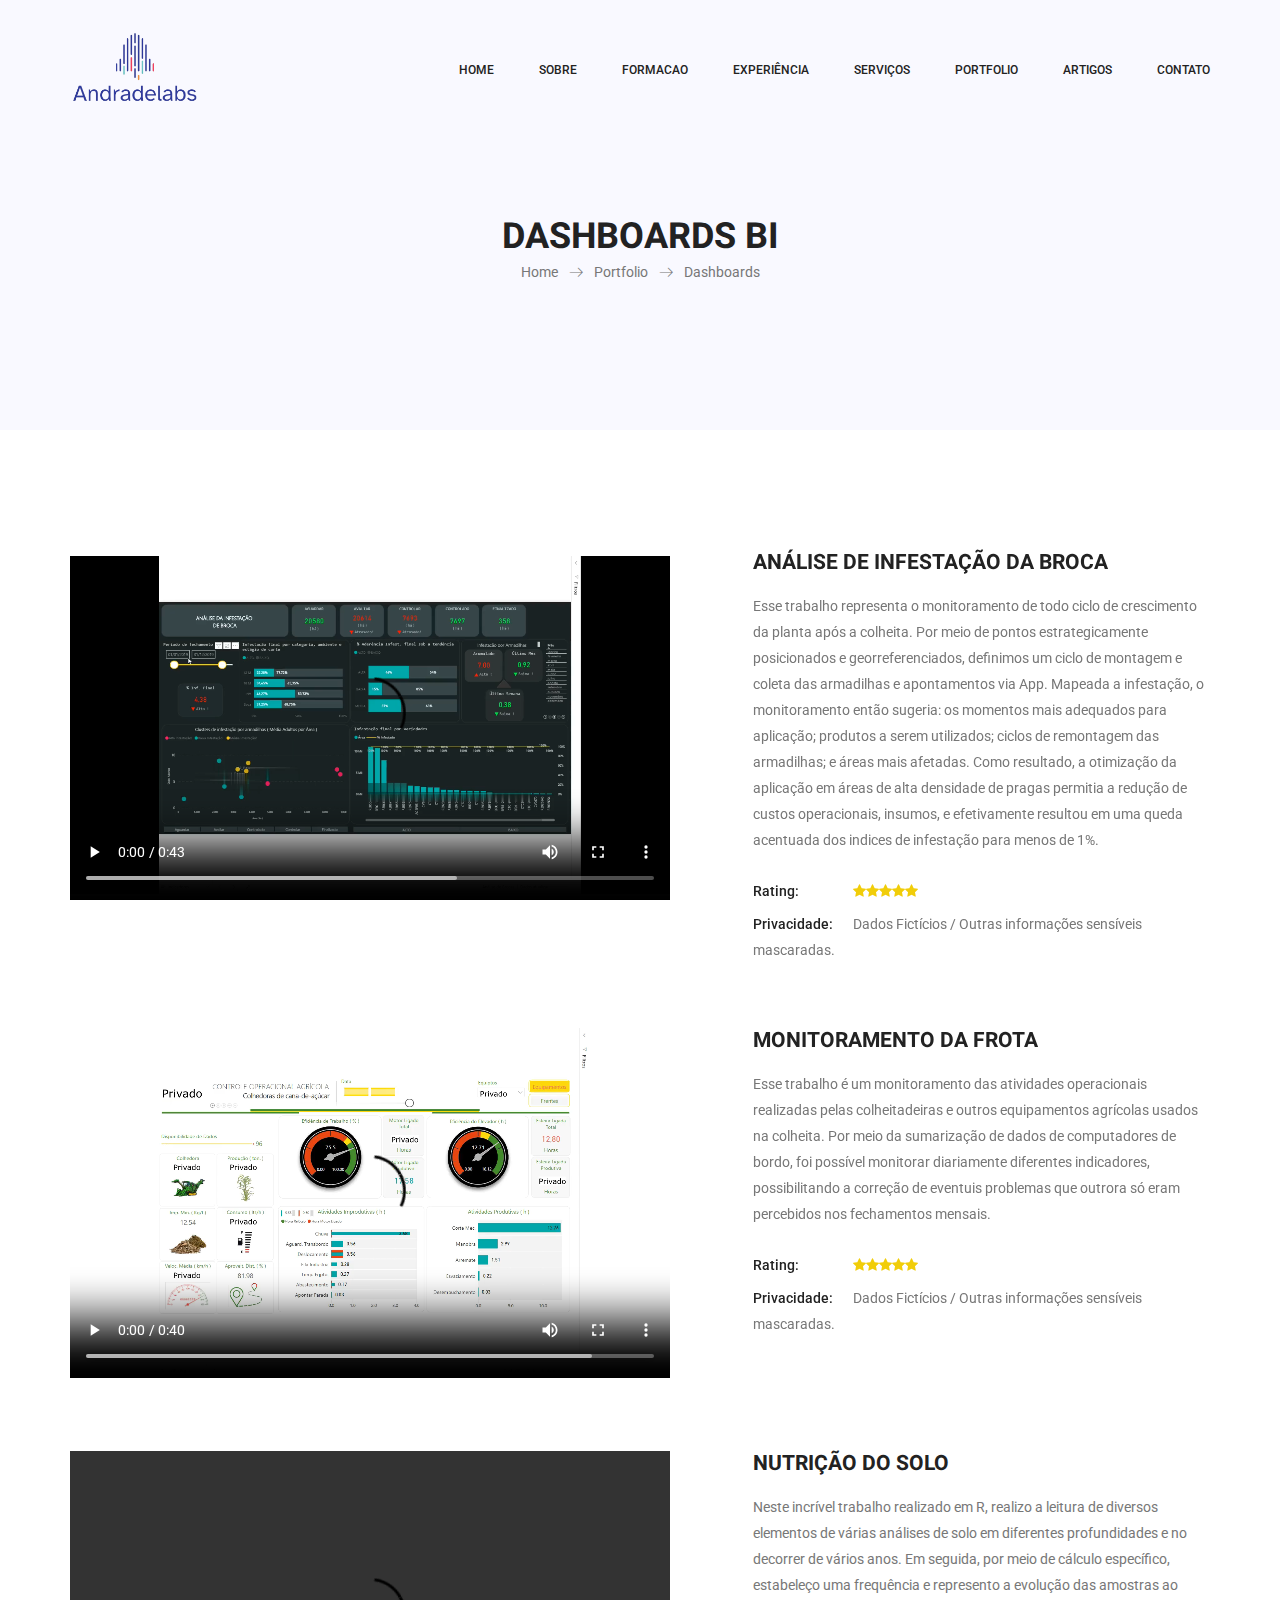
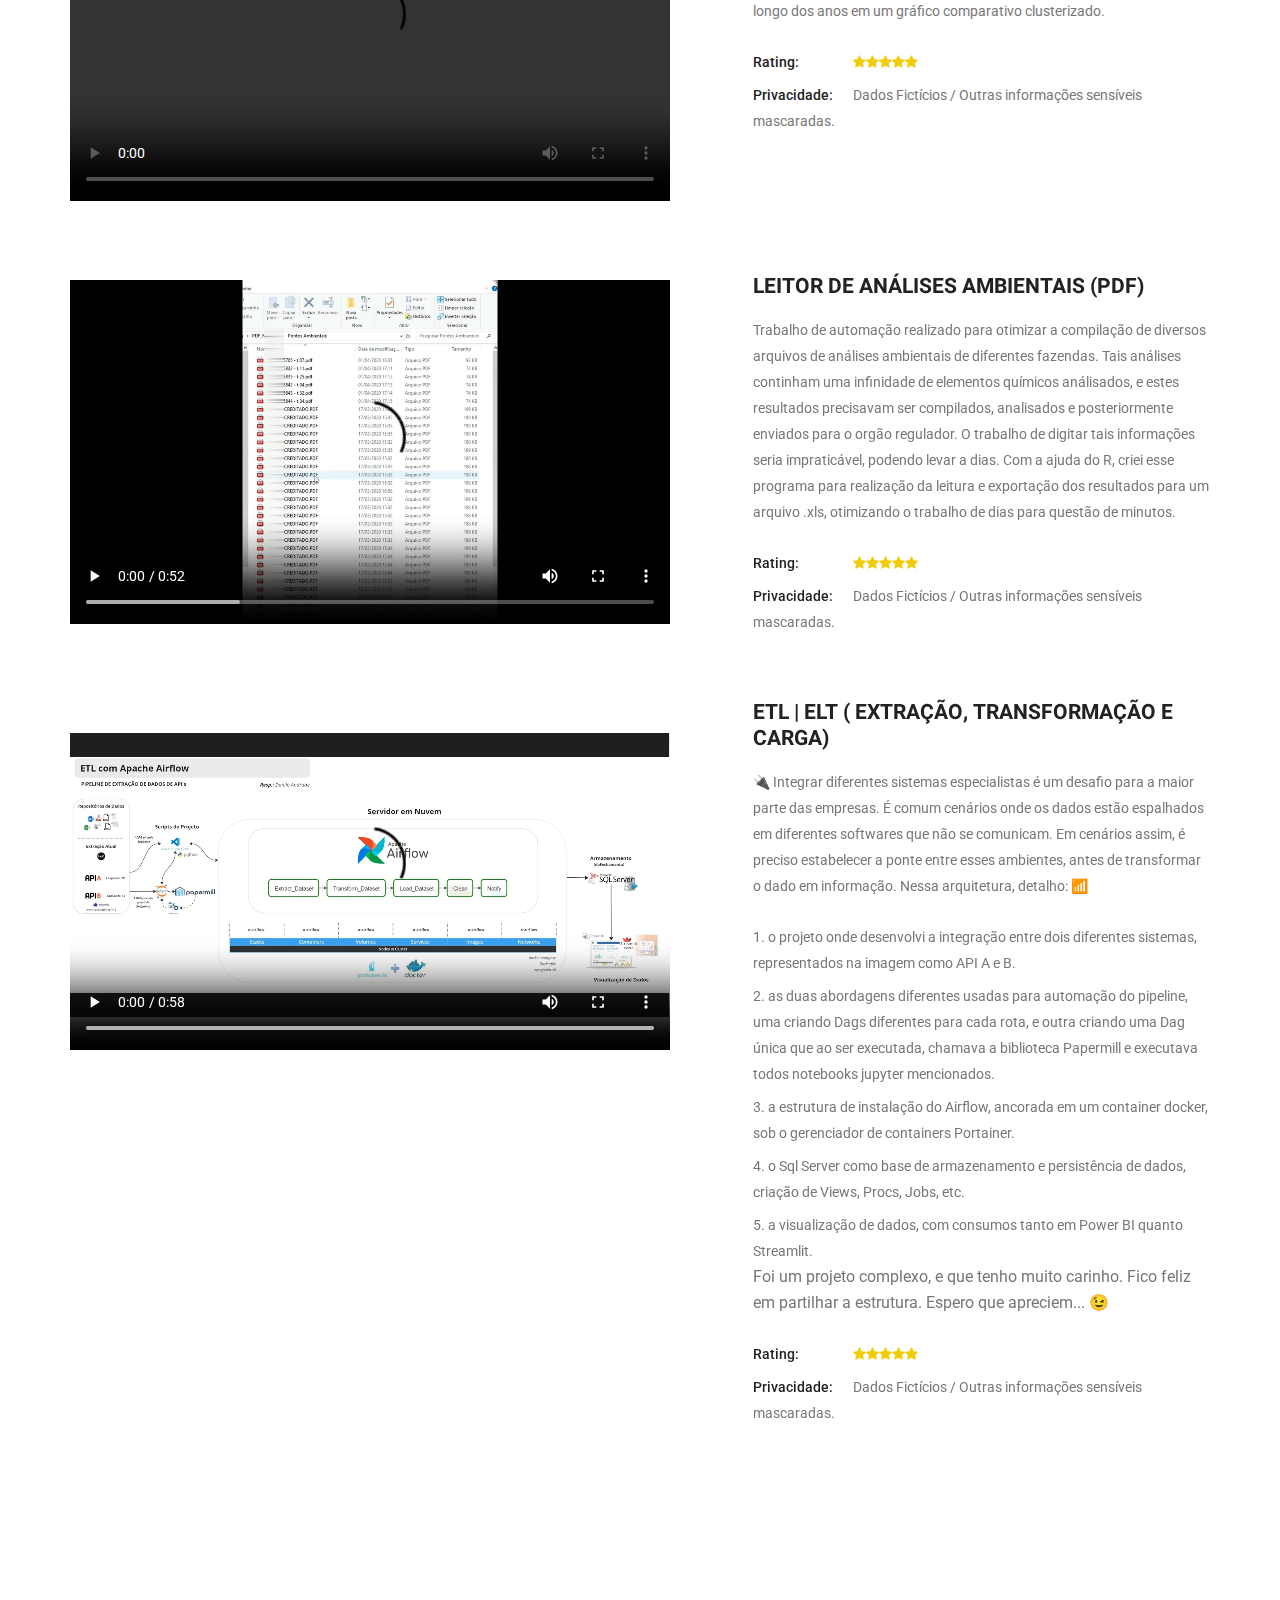
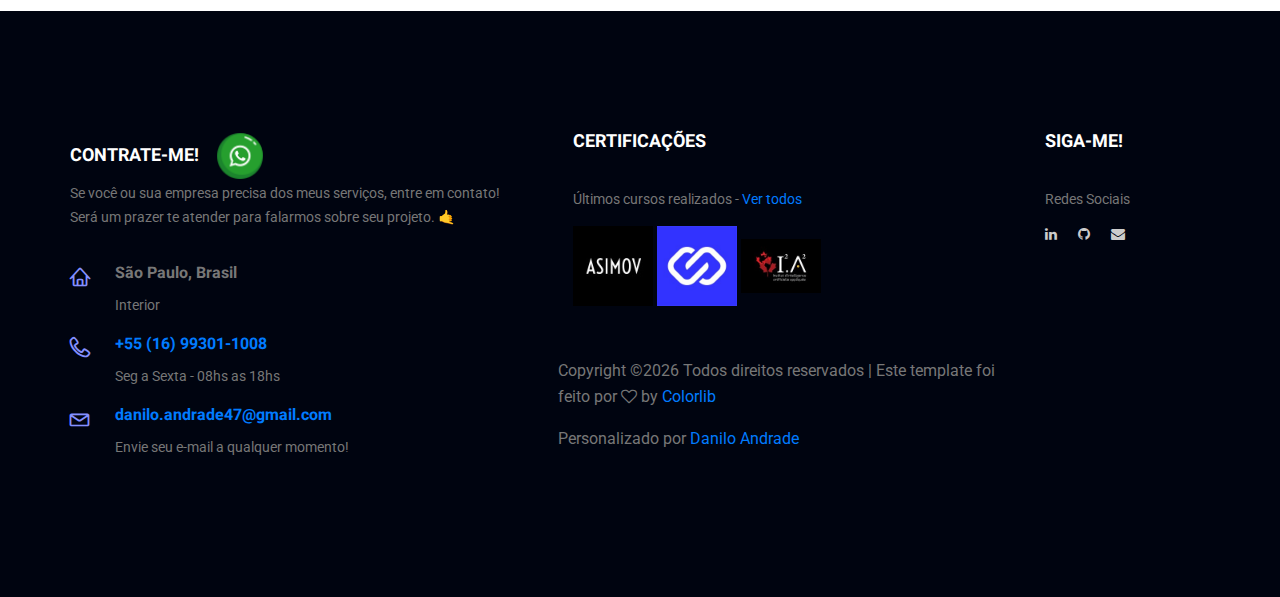
==== commit 6ee69d2d: "Atualizações do Portfolio" ====
--- a/portfolio_details.html
+++ b/portfolio_details.html
@@ -210,14 +210,14 @@
 								<h4>ETL | ELT ( Extração, Transformação e Carga)</h4>
 								<p> 🔌 Integrar diferentes sistemas especialistas é um desafio para a maior parte das empresas. É comum cenários onde os dados estão espalhados em diferentes softwares que não se comunicam. Em cenários assim, é preciso estabelecer a ponte entre esses ambientes, antes de transformar o dado em informação.
 
-									Na arquitetura abaixo, detalho: 📶
-
-									1. o projeto onde desenvolvi a integração entre dois diferentes sistemas, representados na imagem como API A e B.
-									2. as duas abordagens diferentes usadas para automação do pipeline, uma criando Dags diferentes para cada rota, e outra criando uma Dag única que ao ser executada, chamava a biblioteca Papermill e executava todos notebooks jupyter mencionados.
-									3. a estrutura de instalação do Airflow, ancorada em um container docker, sob o gerenciador de containers Portainer.
-									4. o Sql Server como base de armazenamento e persistência de dados, criação de Views, Procs, Jobs, etc.
-									5. a visualização de dados, com consumos tanto em Power BI quanto Streamlit.
-
+									Nessa arquitetura, detalho: 📶
+									<ul class="list">
+									<li>1. o projeto onde desenvolvi a integração entre dois diferentes sistemas, representados na imagem como API A e B.</li>
+									<li>2. as duas abordagens diferentes usadas para automação do pipeline, uma criando Dags diferentes para cada rota, e outra criando uma Dag única que ao ser executada, chamava a biblioteca Papermill e executava todos notebooks jupyter mencionados.</li>
+									<li>3. a estrutura de instalação do Airflow, ancorada em um container docker, sob o gerenciador de containers Portainer.</li>
+									<li>4. o Sql Server como base de armazenamento e persistência de dados, criação de Views, Procs, Jobs, etc.</li>
+									<li>5. a visualização de dados, com consumos tanto em Power BI quanto Streamlit.</li>
+									</ul>
 									Foi um projeto complexo, e que tenho muito carinho. Fico feliz em partilhar a estrutura. Espero que apreciem... 😉
 								</p>
 								<ul class="list">
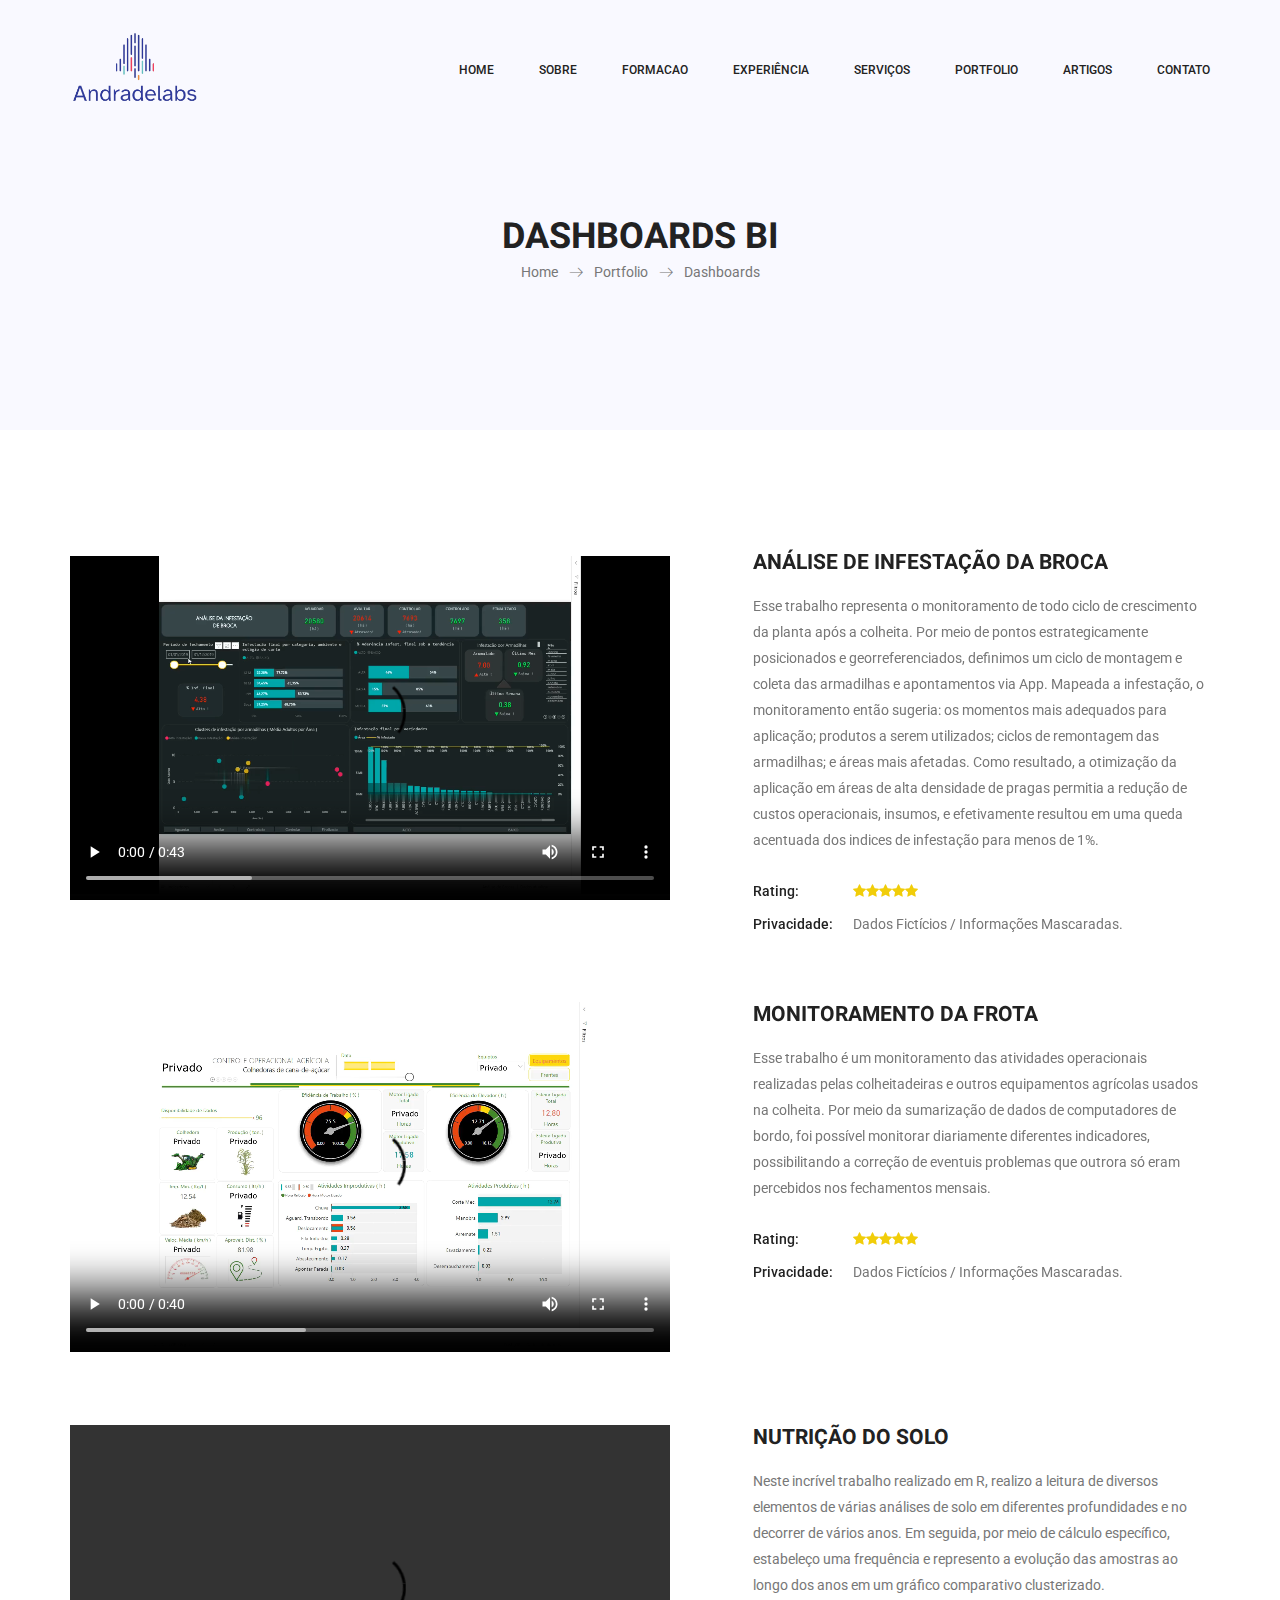
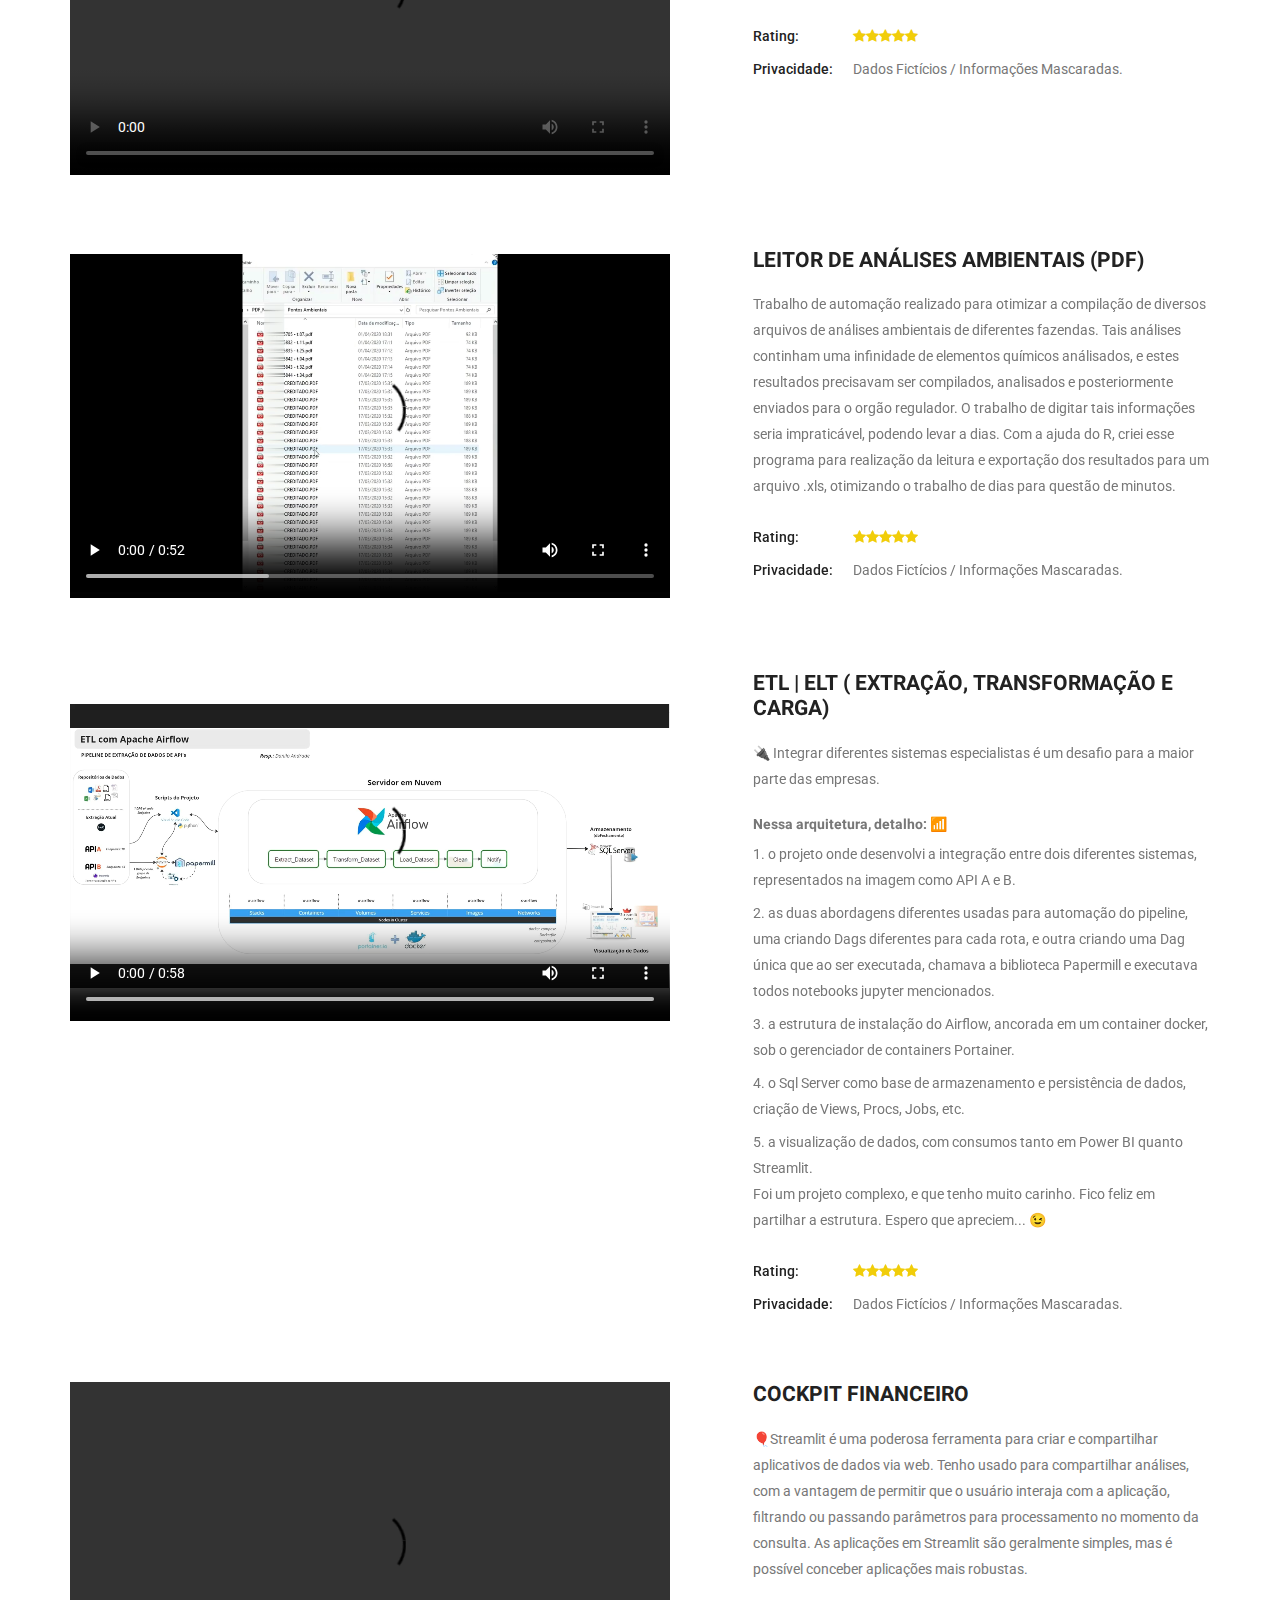
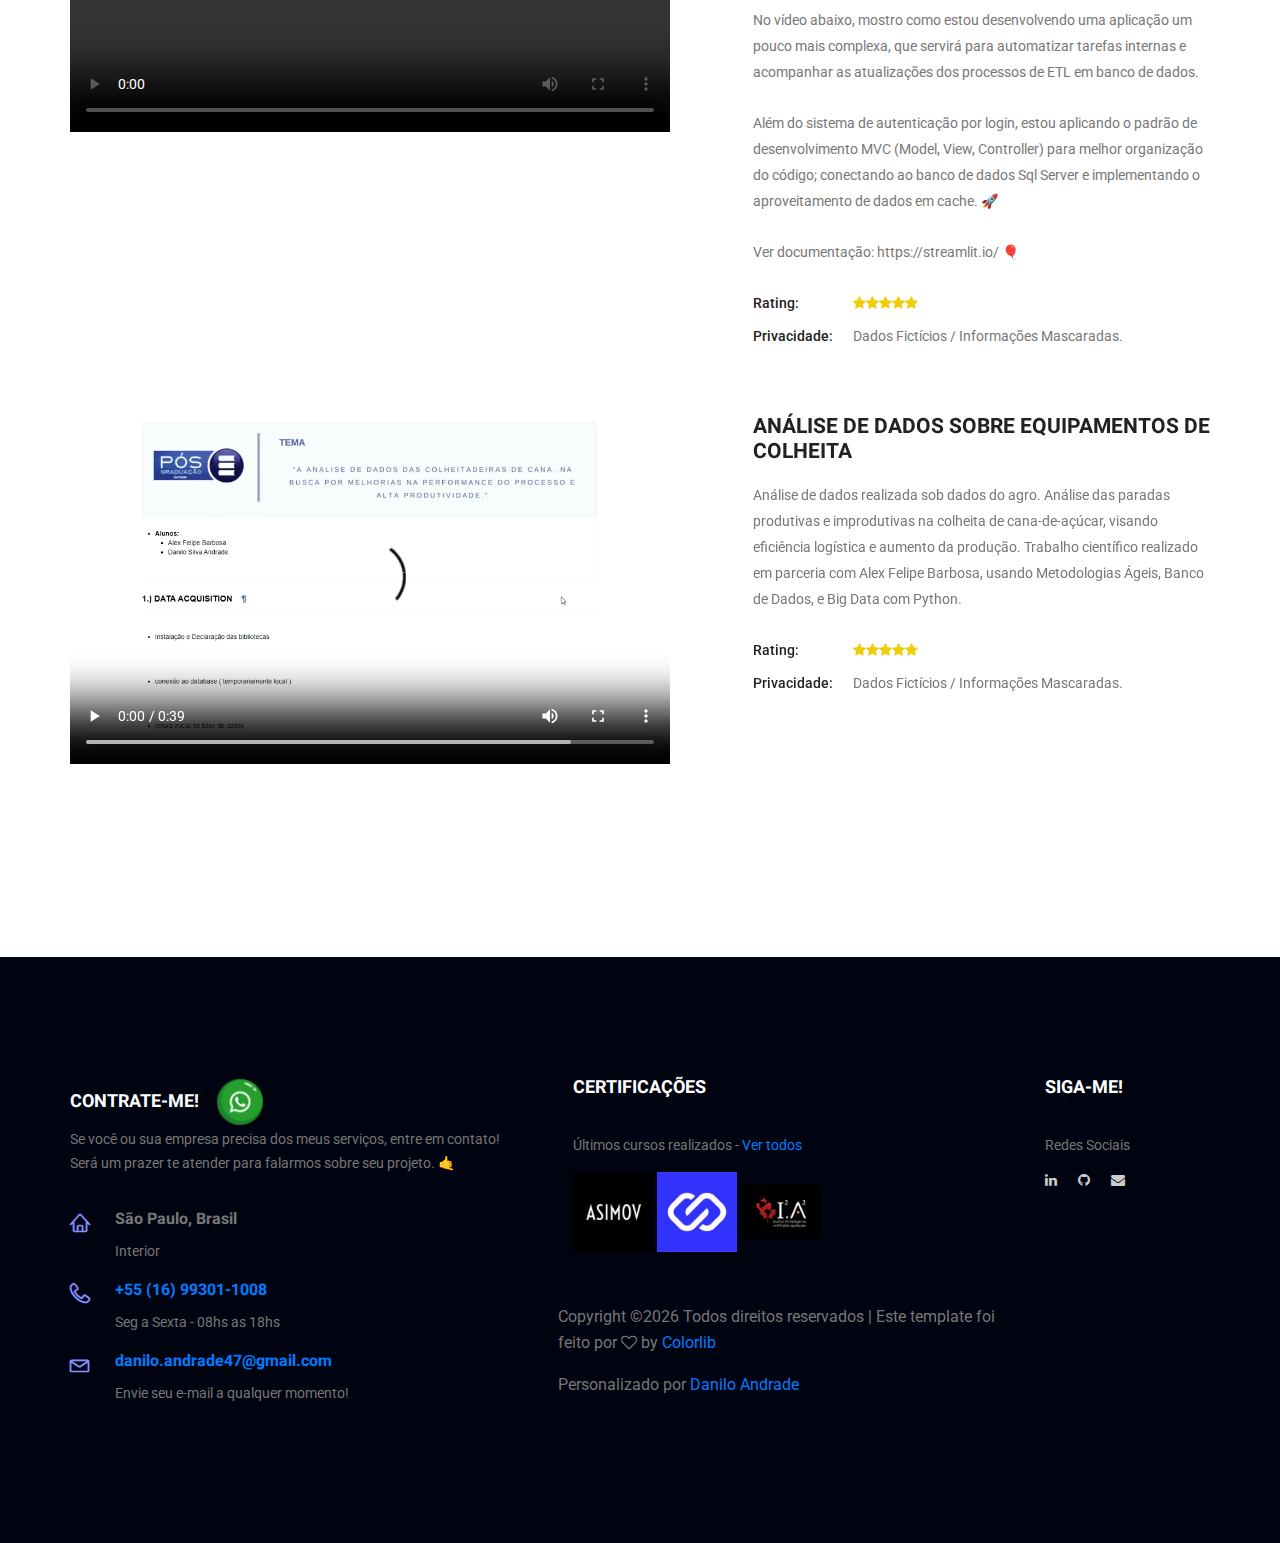
==== commit d394d526: "Atualizações do Portfolio" ====
--- a/portfolio_details.html
+++ b/portfolio_details.html
@@ -96,7 +96,7 @@
 								</p>
 								<ul class="list">
 									<li><span>Rating:</span> <i class="fa fa-star"></i><i class="fa fa-star"></i><i class="fa fa-star"></i><i class="fa fa-star"></i><i class="fa fa-star"></i></li>
-									<li><span>Privacidade:</span> Dados Fictícios / Outras informações sensíveis mascaradas.
+									<li><span>Privacidade:</span> Dados Fictícios / Informações Mascaradas.
 								</ul>
 							</div>
 						</div>
@@ -125,7 +125,7 @@
 								</p>
 								<ul class="list">
 									<li><span>Rating:</span> <i class="fa fa-star"></i><i class="fa fa-star"></i><i class="fa fa-star"></i><i class="fa fa-star"></i><i class="fa fa-star"></i></li>
-									<li><span>Privacidade:</span> Dados Fictícios / Outras informações sensíveis mascaradas.
+									<li><span>Privacidade:</span> Dados Fictícios / Informações Mascaradas.
 								</ul>
 							</div>
 						</div>
@@ -153,7 +153,7 @@
 								</p>
 								<ul class="list">
 									<li><span>Rating:</span> <i class="fa fa-star"></i><i class="fa fa-star"></i><i class="fa fa-star"></i><i class="fa fa-star"></i><i class="fa fa-star"></i></li>
-									<li><span>Privacidade:</span> Dados Fictícios / Outras informações sensíveis mascaradas.
+									<li><span>Privacidade:</span> Dados Fictícios / Informações Mascaradas.
 								</ul>
 							</div>
 						</div>
@@ -185,7 +185,7 @@
 								</p>
 								<ul class="list">
 									<li><span>Rating:</span> <i class="fa fa-star"></i><i class="fa fa-star"></i><i class="fa fa-star"></i><i class="fa fa-star"></i><i class="fa fa-star"></i></li>
-									<li><span>Privacidade:</span> Dados Fictícios / Outras informações sensíveis mascaradas.
+									<li><span>Privacidade:</span> Dados Fictícios / Informações Mascaradas.
 								</ul>
 							</div>
 						</div>
@@ -208,27 +208,92 @@
 						<div class="col-md-6">
 							<div class="portfolio_right_text">
 								<h4>ETL | ELT ( Extração, Transformação e Carga)</h4>
-								<p> 🔌 Integrar diferentes sistemas especialistas é um desafio para a maior parte das empresas. É comum cenários onde os dados estão espalhados em diferentes softwares que não se comunicam. Em cenários assim, é preciso estabelecer a ponte entre esses ambientes, antes de transformar o dado em informação.
-
-									Nessa arquitetura, detalho: 📶
+								<p> 🔌 Integrar diferentes sistemas especialistas é um desafio para a maior parte das empresas.</p>
+
+									<h6>Nessa arquitetura, detalho: 📶</h6>
 									<ul class="list">
-									<li>1. o projeto onde desenvolvi a integração entre dois diferentes sistemas, representados na imagem como API A e B.</li>
-									<li>2. as duas abordagens diferentes usadas para automação do pipeline, uma criando Dags diferentes para cada rota, e outra criando uma Dag única que ao ser executada, chamava a biblioteca Papermill e executava todos notebooks jupyter mencionados.</li>
-									<li>3. a estrutura de instalação do Airflow, ancorada em um container docker, sob o gerenciador de containers Portainer.</li>
-									<li>4. o Sql Server como base de armazenamento e persistência de dados, criação de Views, Procs, Jobs, etc.</li>
-									<li>5. a visualização de dados, com consumos tanto em Power BI quanto Streamlit.</li>
+										<li>1. o projeto onde desenvolvi a integração entre dois diferentes sistemas, representados na imagem como API A e B.</li>
+										<li>2. as duas abordagens diferentes usadas para automação do pipeline, uma criando Dags diferentes para cada rota, e outra criando uma Dag única que ao ser executada, chamava a biblioteca Papermill e executava todos notebooks jupyter mencionados.</li>
+										<li>3. a estrutura de instalação do Airflow, ancorada em um container docker, sob o gerenciador de containers Portainer.</li>
+										<li>4. o Sql Server como base de armazenamento e persistência de dados, criação de Views, Procs, Jobs, etc.</li>
+										<li>5. a visualização de dados, com consumos tanto em Power BI quanto Streamlit.</li>
 									</ul>
-									Foi um projeto complexo, e que tenho muito carinho. Fico feliz em partilhar a estrutura. Espero que apreciem... 😉
+									<p>
+										Foi um projeto complexo, e que tenho muito carinho. Fico feliz em partilhar a estrutura. Espero que apreciem... 😉
+									</p>
+								<ul class="list">
+									<li><span>Rating:</span> <i class="fa fa-star"></i><i class="fa fa-star"></i><i class="fa fa-star"></i><i class="fa fa-star"></i><i class="fa fa-star"></i></li>
+									<li><span>Privacidade:</span> Dados Fictícios / Informações Mascaradas.
+								</ul>
+							</div>
+						</div>
+					</div>
+        		</div>
+        	</div>
+
+
+			<div class="container" id="web">
+        		<div class="portfolio_details_inner">
+					<div class="row">
+						<div class="col-md-6">
+							<div class="left_img">
+								<!--<img class="img-fluid" src="img/gallery/portfolio_details.jpg" alt="">-->
+								<video width="600x" height="350px" controls autoplay>
+									<source src="mp4/06_app_streamlit.mp4" type="video/mp4">
+								</video>
+							</div>
+						</div>
+						<div class="col-md-6">
+							<div class="portfolio_right_text">
+								<h4>Cockpit Financeiro</h4>
+								<p> 🎈Streamlit é uma poderosa ferramenta para criar e compartilhar aplicativos de dados via web. Tenho usado para compartilhar análises, com a vantagem de permitir que o usuário interaja com a aplicação, filtrando ou passando parâmetros para processamento no momento da consulta.
+									As aplicações em Streamlit são geralmente simples, mas é possível conceber aplicações mais robustas.</p>
+								<p>No vídeo abaixo, mostro como estou desenvolvendo uma aplicação um pouco mais complexa, que servirá para automatizar tarefas internas e acompanhar as atualizações dos processos de ETL em banco de dados.</p>
+								<p>Além do sistema de autenticação por login, estou aplicando o padrão de desenvolvimento MVC (Model, View, Controller) para melhor organização do código; conectando ao banco de dados Sql Server e implementando o aproveitamento de dados em cache. 🚀</p>
+								<p>Ver documentação: https://streamlit.io/ 🎈</p>
+								<ul class="list">
+									<li><span>Rating:</span> <i class="fa fa-star"></i><i class="fa fa-star"></i><i class="fa fa-star"></i><i class="fa fa-star"></i><i class="fa fa-star"></i></li>
+									<li><span>Privacidade:</span> Dados Fictícios / Informações Mascaradas.
+								</ul>
+							</div>
+						</div>
+					</div>
+        		</div>
+        	</div>
+
+
+			<div class="container" id="dataScience">
+        		<div class="portfolio_details_inner">
+					<div class="row">
+						<div class="col-md-6">
+							<div class="left_img">
+								<!--<img class="img-fluid" src="img/gallery/portfolio_details.jpg" alt="">-->
+								<video width="600x" height="350px" controls autoplay>
+									<source src="mp4/monografia.mp4" type="video/mp4">
+								</video>
+							</div>
+						</div>
+						<div class="col-md-6">
+							<div class="portfolio_right_text">
+								<h4>Análise de Dados sobre Equipamentos de Colheita</h4>
+								<p>Análise de dados realizada sob dados do agro.
+								   Análise das paradas produtivas e improdutivas na colheita de cana-de-açúcar,
+								   visando eficiência logística e aumento da produção. Trabalho científico realizado
+								   em parceria com Alex Felipe Barbosa, usando Metodologias Ágeis, Banco de Dados, e Big Data com Python.
 								</p>
 								<ul class="list">
 									<li><span>Rating:</span> <i class="fa fa-star"></i><i class="fa fa-star"></i><i class="fa fa-star"></i><i class="fa fa-star"></i><i class="fa fa-star"></i></li>
-									<li><span>Privacidade:</span> Dados Fictícios / Outras informações sensíveis mascaradas.
-								</ul>
-							</div>
-						</div>
-					</div>
-        		</div>
-        	</div>
+									<li><span>Privacidade:</span> Dados Fictícios / Informações Mascaradas.
+								</ul>
+							</div>
+						</div>
+					</div>
+        		</div>
+        	</div>
+
+
+
+
 
         </section>
         <!--================End Portfolio Details Area =================-->
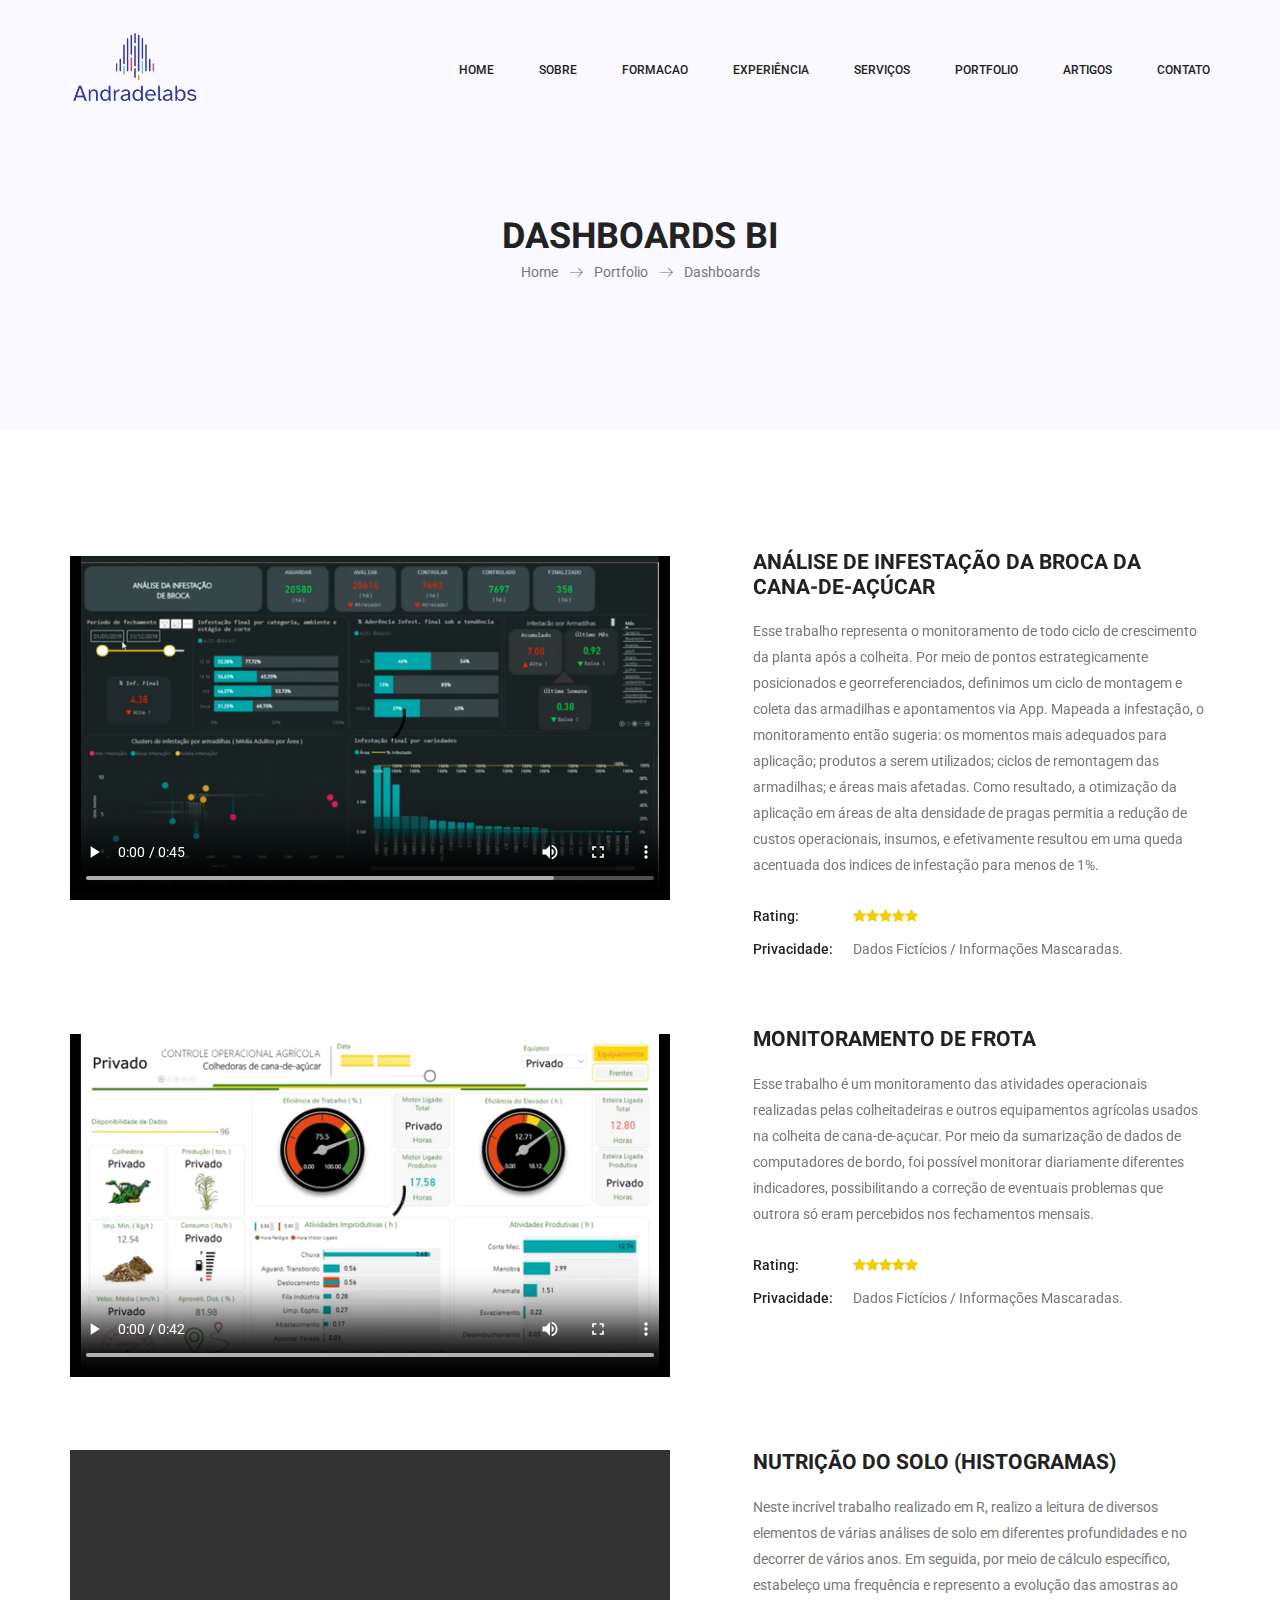
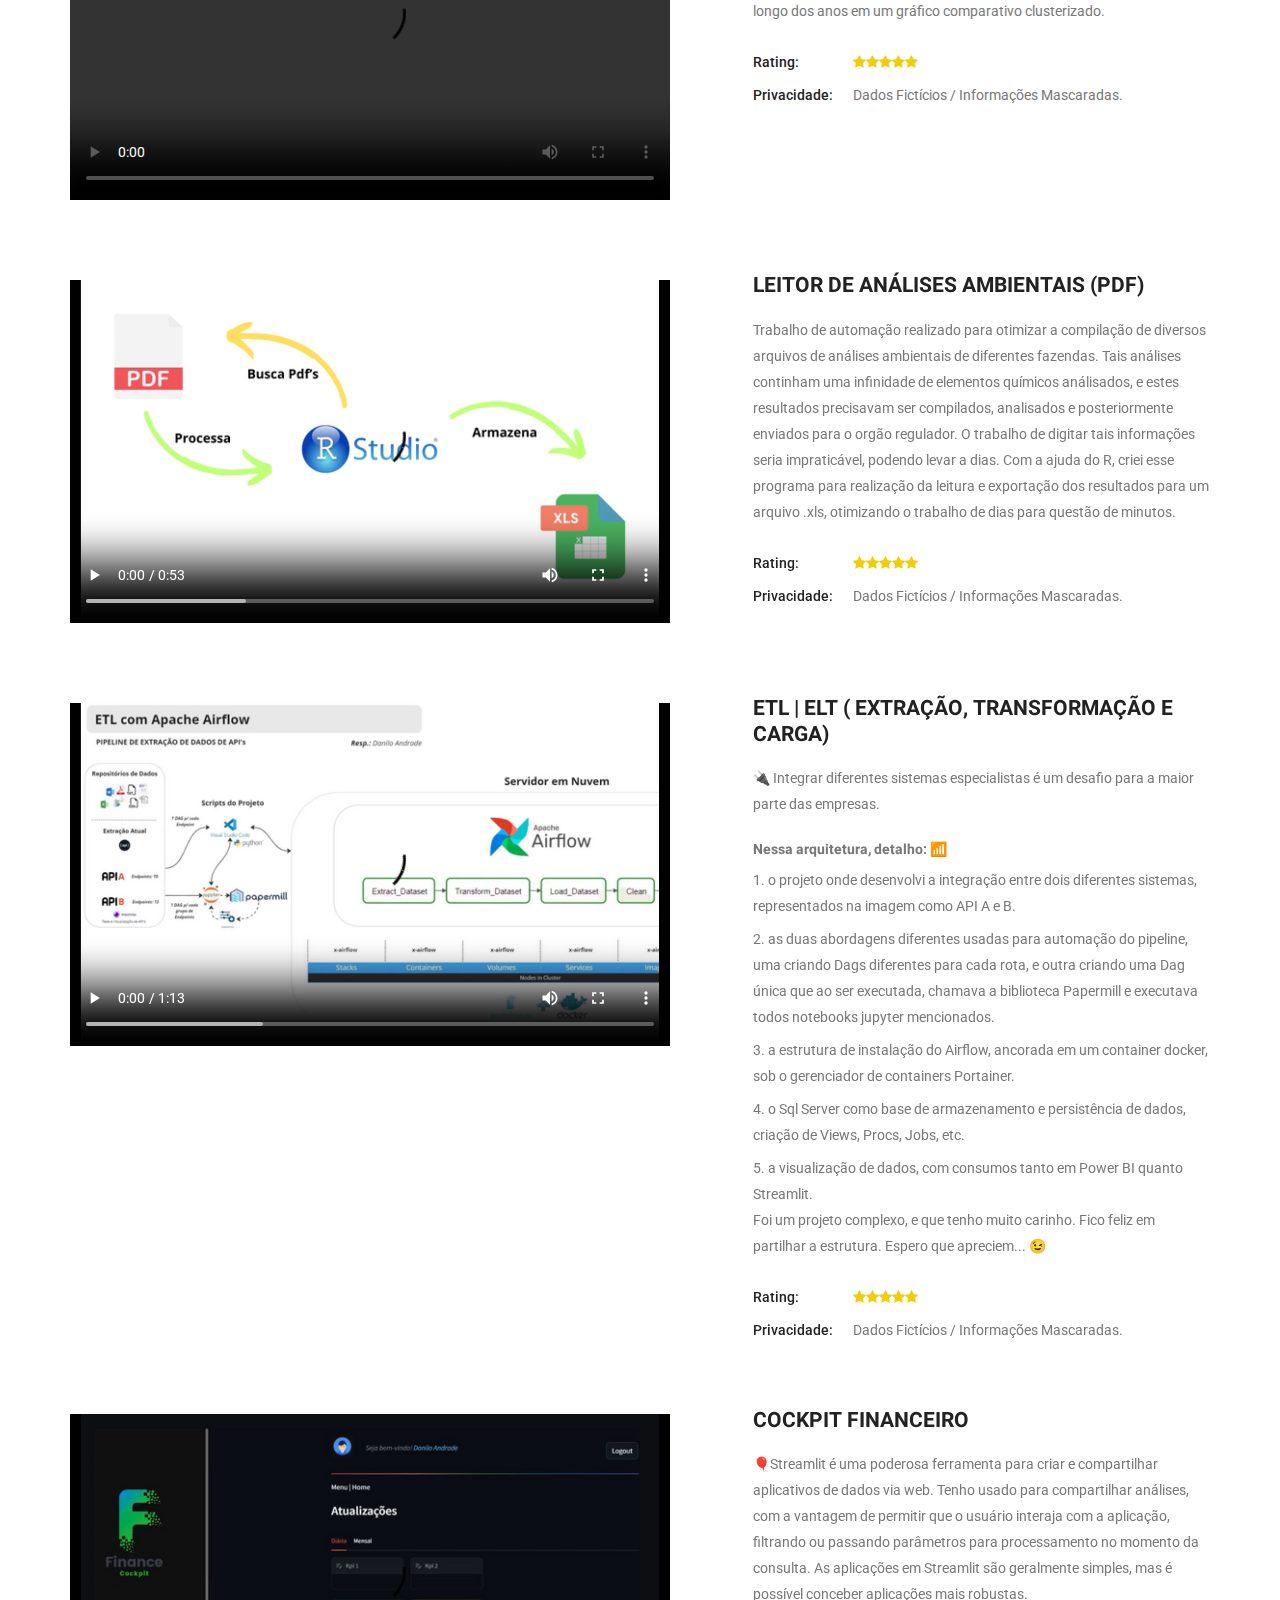
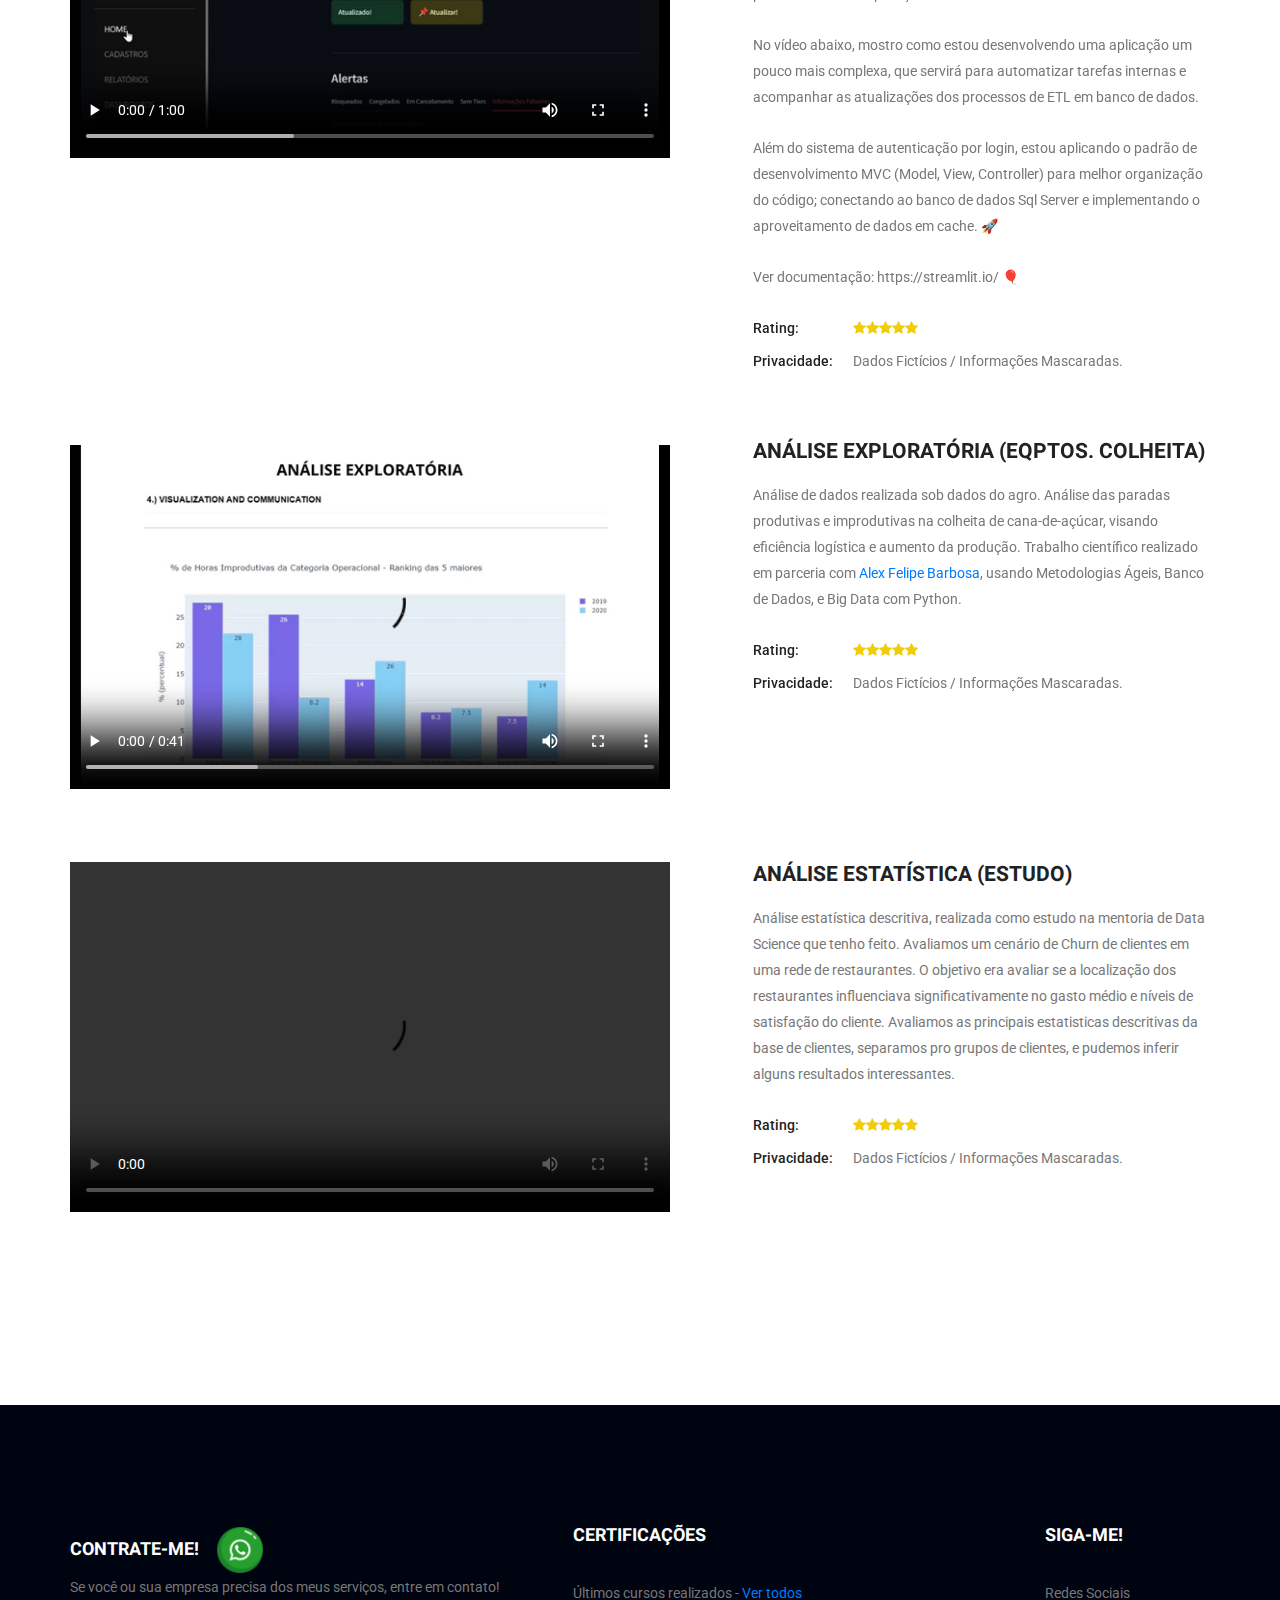
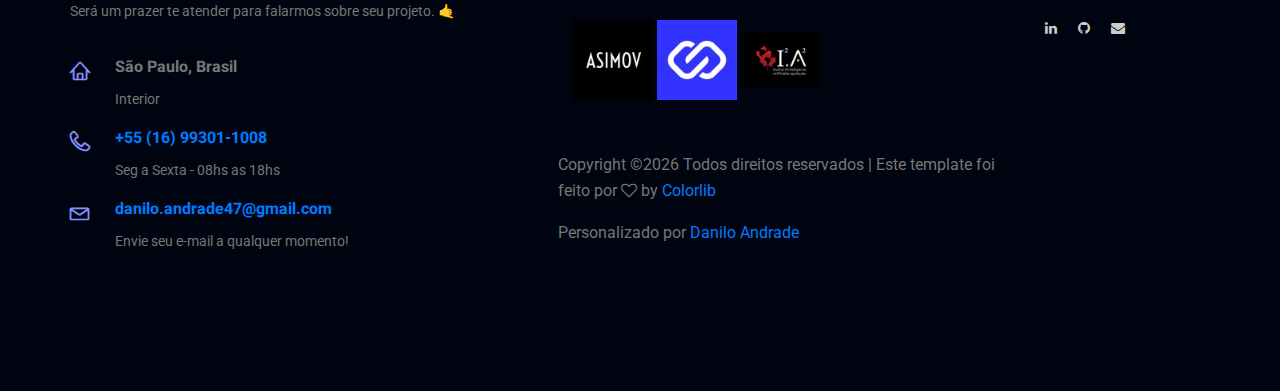
==== commit e0a84f26: "Nova formatacao do Portfolio - Show" ====
--- a/portfolio_details.html
+++ b/portfolio_details.html
@@ -73,20 +73,20 @@
 
         <!--================Portfolio Details Area =================-->
         <section class="portfolio_details_area p_120">
-        	<div class="container" id="pragas">
-        		<div class="portfolio_details_inner">
-					<div class="row">
-						<div class="col-md-6">
-							<div class="left_img">
-								<!--<img class="img-fluid" src="img/gallery/portfolio_details.jpg" alt="">-->
-								<video width="600x" height="350px" controls autoplay>
-									<source src="mp4/01_dash_brocas.mp4" type="video/mp4">
-								</video>
-							</div>
-						</div>
-						<div class="col-md-6">
-							<div class="portfolio_right_text">
-								<h4>Análise de Infestação da Broca</h4>
+        	<div class="container" id="pragas1">
+        		<div class="portfolio_details_inner">
+					<div class="row">
+						<div class="col-md-6">
+							<div class="left_img">
+								<!--<img class="img-fluid" src="img/gallery/portfolio_details.jpg" alt="">-->
+								<video width="600x" height="350px" controls autoplay>
+									<source src="mp4/Dash_Pragas_.mp4" type="video/mp4">
+								</video>
+							</div>
+						</div>
+						<div class="col-md-6">
+							<div class="portfolio_right_text">
+								<h4>Análise de Infestação da Broca da Cana-de-Açúcar</h4>
 								<p>Esse trabalho representa o monitoramento de todo ciclo de crescimento da planta após a colheita. Por meio de pontos estrategicamente
 									posicionados e georreferenciados, definimos um ciclo de montagem e coleta das armadilhas e apontamentos via App.
 									Mapeada a infestação, o monitoramento então sugeria: os momentos mais adequados para aplicação; produtos a
@@ -111,17 +111,17 @@
 							<div class="left_img">
 								<!--<img class="img-fluid" src="img/gallery/portfolio_details.jpg" alt="">-->
 								<video width="600x" height="350px" controls autoplay>
-									<source src="mp4/02_dash_gf.mp4" type="video/mp4">
-								</video>
-							</div>
-						</div>
-						<div class="col-md-6">
-							<div class="portfolio_right_text">
-								<h4>Monitoramento da Frota</h4>
+									<source src="mp4/Dash_GF_.mp4" type="video/mp4">
+								</video>
+							</div>
+						</div>
+						<div class="col-md-6">
+							<div class="portfolio_right_text">
+								<h4>Monitoramento de Frota</h4>
 								<p>Esse trabalho é um monitoramento das atividades operacionais realizadas pelas colheitadeiras
-									e outros equipamentos agrícolas usados na colheita. Por meio da sumarização de dados de
+									e outros equipamentos agrícolas usados na colheita de cana-de-açucar. Por meio da sumarização de dados de
 									computadores de bordo, foi possível monitorar diariamente diferentes indicadores, possibilitando
-									a correção de eventuis problemas que outrora só eram percebidos nos fechamentos mensais.
+									a correção de eventuais problemas que outrora só eram percebidos nos fechamentos mensais.
 								</p>
 								<ul class="list">
 									<li><span>Rating:</span> <i class="fa fa-star"></i><i class="fa fa-star"></i><i class="fa fa-star"></i><i class="fa fa-star"></i><i class="fa fa-star"></i></li>
@@ -140,13 +140,13 @@
 							<div class="left_img">
 								<!--<img class="img-fluid" src="img/gallery/portfolio_details.jpg" alt="">-->
 								<video width="600x" height="350px" controls autoplay>
-									<source src="mp4/03_dash_solos.mp4" type="video/mp4">
-								</video>
-							</div>
-						</div>
-						<div class="col-md-6">
-							<div class="portfolio_right_text">
-								<h4>Nutrição do Solo</h4>
+									<source src="mp4/Analise_Solos_.mp4" type="video/mp4">
+								</video>
+							</div>
+						</div>
+						<div class="col-md-6">
+							<div class="portfolio_right_text">
+								<h4>Nutrição do Solo (Histogramas)</h4>
 								<p>Neste incrível trabalho realizado em R, realizo a leitura de diversos elementos de várias análises de solo
 									em diferentes profundidades e no decorrer de vários anos. Em seguida, por meio de cálculo específico, estabeleço
 									uma frequência e represento a evolução das amostras ao longo dos anos em um gráfico comparativo clusterizado.
@@ -169,7 +169,7 @@
 							<div class="left_img">
 								<!--<img class="img-fluid" src="img/gallery/portfolio_details.jpg" alt="">-->
 								<video width="600x" height="350px" controls autoplay>
-									<source src="mp4/04_analises_ambientais.mp4" type="video/mp4">
+									<source src="mp4/Leitor_PDF_.mp4" type="video/mp4">
 								</video>
 							</div>
 						</div>
@@ -201,7 +201,7 @@
 							<div class="left_img">
 								<!--<img class="img-fluid" src="img/gallery/portfolio_details.jpg" alt="">-->
 								<video width="600x" height="350px" controls autoplay>
-									<source src="mp4/05_ELT.mp4" type="video/mp4">
+									<source src="mp4/Pipeline_ELT_.mp4" type="video/mp4">
 								</video>
 							</div>
 						</div>
@@ -239,7 +239,7 @@
 							<div class="left_img">
 								<!--<img class="img-fluid" src="img/gallery/portfolio_details.jpg" alt="">-->
 								<video width="600x" height="350px" controls autoplay>
-									<source src="mp4/06_app_streamlit.mp4" type="video/mp4">
+									<source src="mp4/Cockpit_Finance_.mp4" type="video/mp4">
 								</video>
 							</div>
 						</div>
@@ -262,24 +262,53 @@
         	</div>
 
 
-			<div class="container" id="dataScience">
-        		<div class="portfolio_details_inner">
-					<div class="row">
-						<div class="col-md-6">
-							<div class="left_img">
-								<!--<img class="img-fluid" src="img/gallery/portfolio_details.jpg" alt="">-->
-								<video width="600x" height="350px" controls autoplay>
-									<source src="mp4/monografia.mp4" type="video/mp4">
-								</video>
-							</div>
-						</div>
-						<div class="col-md-6">
-							<div class="portfolio_right_text">
-								<h4>Análise de Dados sobre Equipamentos de Colheita</h4>
+			<div class="container" id="dataScience2">
+        		<div class="portfolio_details_inner">
+					<div class="row">
+						<div class="col-md-6">
+							<div class="left_img">
+								<video width="600x" height="350px" controls autoplay>
+									<source src="mp4/Analise_Eqptos_.mp4" type="video/mp4">
+								</video>
+							</div>
+						</div>
+						<div class="col-md-6">
+							<div class="portfolio_right_text">
+								<h4>Análise Exploratória (Eqptos. Colheita)</h4>
 								<p>Análise de dados realizada sob dados do agro.
 								   Análise das paradas produtivas e improdutivas na colheita de cana-de-açúcar,
 								   visando eficiência logística e aumento da produção. Trabalho científico realizado
-								   em parceria com Alex Felipe Barbosa, usando Metodologias Ágeis, Banco de Dados, e Big Data com Python.
+								   em parceria com <a href="https://www.linkedin.com/in/alexfelipebarbosa/">Alex Felipe Barbosa</a>, usando Metodologias Ágeis, Banco de Dados, e Big Data com Python.
+								</p>
+								<ul class="list">
+									<li><span>Rating:</span> <i class="fa fa-star"></i><i class="fa fa-star"></i><i class="fa fa-star"></i><i class="fa fa-star"></i><i class="fa fa-star"></i></li>
+									<li><span>Privacidade:</span> Dados Fictícios / Informações Mascaradas.
+								</ul>
+							</div>
+						</div>
+					</div>
+        		</div>
+        	</div>
+
+
+			<div class="container" id="dataScience3">
+        		<div class="portfolio_details_inner">
+					<div class="row">
+						<div class="col-md-6">
+							<div class="left_img">
+								<video width="600x" height="350px" controls autoplay>
+									<source src="mp4/Analise_Estatistica1_.mp4" type="video/mp4">
+								</video>
+							</div>
+						</div>
+						<div class="col-md-6">
+							<div class="portfolio_right_text">
+								<h4>Análise Estatística (Estudo)</h4>
+								<p>Análise estatística descritiva, realizada como estudo na mentoria de Data Science que tenho feito. Avaliamos um cenário de
+									Churn de clientes em uma rede de restaurantes. O objetivo era avaliar se a localização dos restaurantes
+									influenciava significativamente no gasto médio e níveis de satisfação do cliente.
+									Avaliamos as principais estatisticas descritivas da base de clientes, separamos pro grupos de clientes,
+									e pudemos inferir alguns resultados interessantes.
 								</p>
 								<ul class="list">
 									<li><span>Rating:</span> <i class="fa fa-star"></i><i class="fa fa-star"></i><i class="fa fa-star"></i><i class="fa fa-star"></i><i class="fa fa-star"></i></li>
--- a/css/style.css
+++ b/css/style.css
@@ -2867,7 +2867,7 @@
     bottom: 30px;
     padding-left: 30px;
     padding-right: 30px;
-    background-color:#ffffff73; }
+    background-color:#fff; }
     .projects_item .projects_text h4 {
       font-size: 21px;
       font-family: "Heebo", sans-serif;
